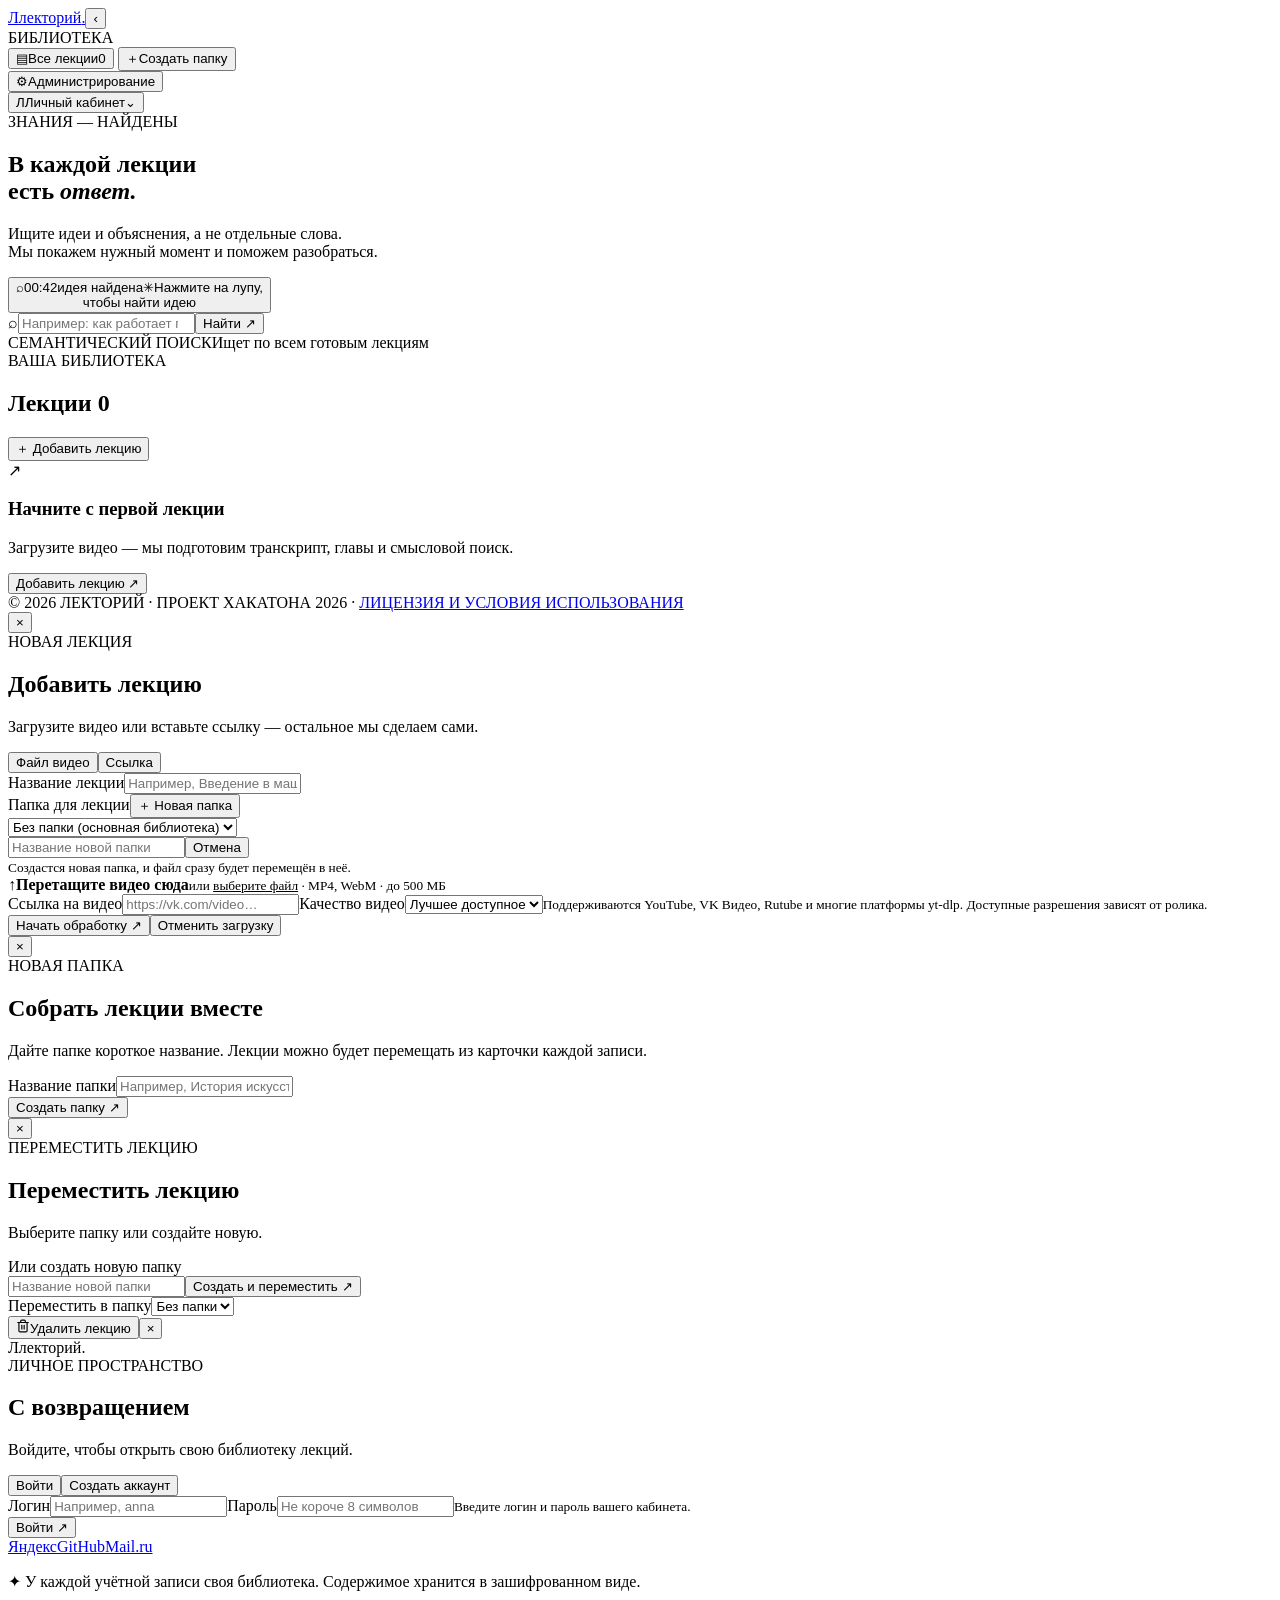
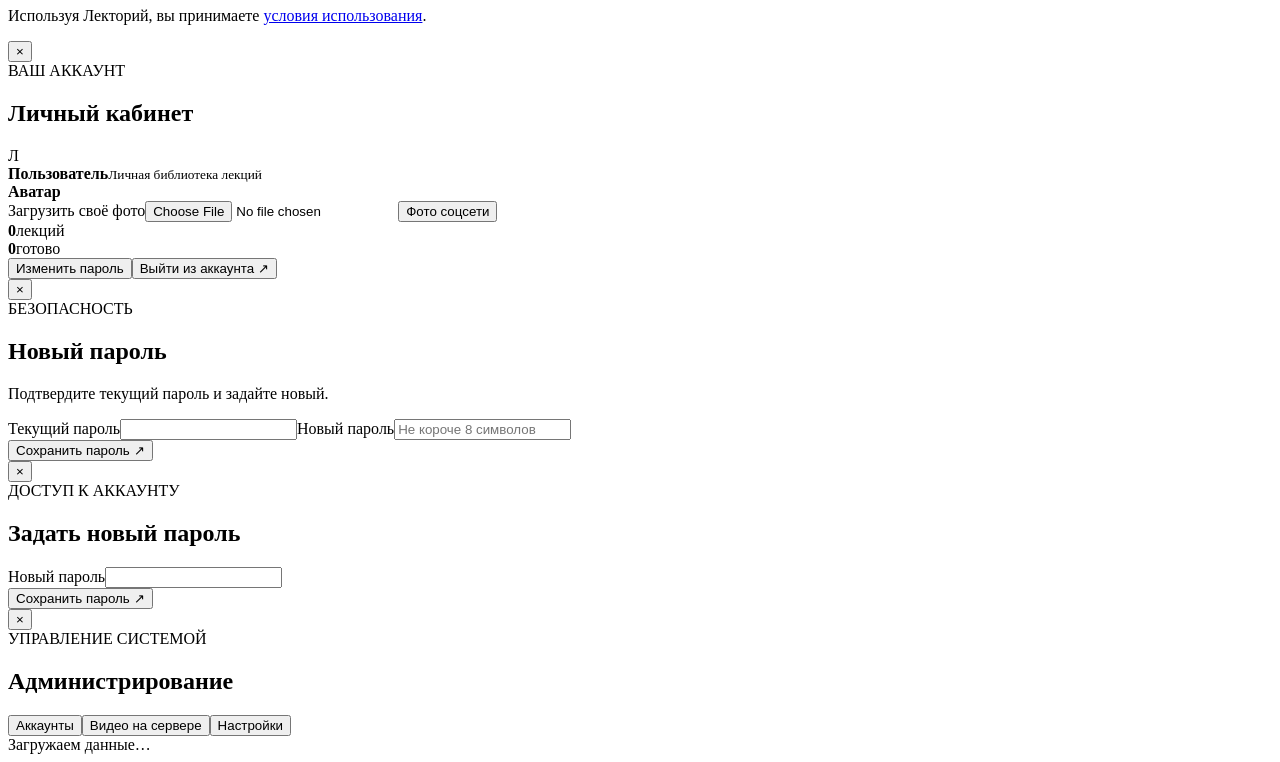
==== app/static/index.html @ ab1f8161 "Add application interface and player assets" ====
<!-- © 2026 Синакаев Фидель, Мучкаев Марк, Бутров Трофим, Борисов Никита, Попов Роман. Все права защищены. Исходный код: просмотр жюри для оценки; иное использование — по письменному разрешению правообладателей. Полные условия: LICENSE. -->
<!doctype html>
<html lang="ru">
<head>
  <meta charset="utf-8"><meta name="viewport" content="width=device-width,initial-scale=1">
  <meta name="theme-color" content="#f6f4ef"><meta name="description" content="Лекторий — личная библиотека видеолекций"><title>Лекторий — поиск по смыслу</title>
  <link rel="icon" type="image/svg+xml" href="/static/favicon.svg?v=2">
  <link rel="preconnect" href="https://fonts.googleapis.com"><link rel="preconnect" href="https://fonts.gstatic.com" crossorigin>
  <link href="https://fonts.googleapis.com/css2?family=Manrope:wght@400;500;600;700;800&family=Unbounded:wght@500;600;700&display=swap" rel="stylesheet">
  <link rel="stylesheet" href="/static/plyr.css?v=3.8.4"><link rel="stylesheet" href="/static/styles.css?v=ui-16">
</head>
<body>
  <div class="app-shell">
    <aside class="sidebar">
      <div class="brand-row"><a class="brand" href="/"><span class="brand-mark">Л</span><span class="brand-name">лекторий<span class="brand-dot">.</span></span></a><button class="sidebar-toggle" id="toggleSidebar" type="button" aria-label="Свернуть меню" title="Свернуть меню"><span id="collapseGlyph">‹</span></button></div>
      <div class="side-label">БИБЛИОТЕКА</div>
      <button class="side-link active" id="navAll" title="Все лекции"><span class="side-icon">▤</span><span class="side-link-label">Все лекции</span><span class="side-count" id="lectureCount">0</span></button>
      <button class="side-link create-folder-link" id="createFolder" title="Создать папку"><span class="side-icon">＋</span><span class="side-link-label">Создать папку</span></button>
      <nav class="folder-list" id="folderList" aria-label="Папки с лекциями"></nav>
      <button class="side-link admin-nav hidden" id="adminButton" title="Администрирование"><span class="side-icon">⚙</span><span class="side-link-label">Администрирование</span></button>
    </aside>
    <main class="main">
      <header class="topbar"><div class="breadcrumbs" aria-hidden="true"></div><div class="top-actions"><button class="account-chip" id="accountButton"><span class="avatar" id="accountAvatar">Л</span><span id="accountName">Личный кабинет</span><span class="account-caret">⌄</span></button></div></header>
      <section class="hero">
        <div class="hero-copy"><div class="eyebrow"><span class="eyebrow-line"></span>ЗНАНИЯ — НАЙДЕНЫ</div><h1>В каждой лекции<br>есть <em>ответ.</em></h1><p>Ищите идеи и объяснения, а не отдельные слова.<br> Мы покажем нужный момент и поможем разобраться.</p></div>
        <button class="hero-art" id="searchOrb" type="button" aria-label="Найти идею в лекциях"><span class="art-ring ring-one"></span><span class="art-ring ring-two"></span><span class="art-core"><span>⌕</span></span><span class="art-tag tag-a">00:42</span><span class="art-tag tag-b">идея найдена</span><span class="art-spark">✳</span><span class="orb-popover" id="orbPopover">Нажмите на лупу,<br>чтобы найти идею</span></button>
      </section>
      <section class="search-wrap" id="searchSection"><div class="search-box"><span class="search-icon">⌕</span><input id="searchInput" type="search" placeholder="Например: как работает градиентный спуск?" autocomplete="off"><button id="searchButton">Найти <span>↗</span></button></div><div class="search-meta"><span>СЕМАНТИЧЕСКИЙ ПОИСК</span><span id="searchHint">Ищет по всем готовым лекциям</span></div><div id="searchResults" class="search-results"></div></section>
      <section class="library-section"><div class="section-heading"><div><div class="eyebrow small"><span class="eyebrow-line"></span>ВАША БИБЛИОТЕКА</div><h2>Лекции <span id="readyCount">0</span></h2></div><button class="outline-button" id="addLecture"><span>＋</span> Добавить лекцию</button></div>
        <div id="lectureList" class="lecture-list"></div>
        <div id="emptyState" class="empty-state"><div class="empty-art"><span>↗</span><i></i></div><h3>Начните с первой лекции</h3><p>Загрузите видео — мы подготовим транскрипт, главы и смысловой поиск.</p><button class="primary-button" id="emptyAdd">Добавить лекцию <span>↗</span></button></div>
      </section>
      <footer>© 2026 ЛЕКТОРИЙ · ПРОЕКТ ХАКАТОНА 2026 <span>·</span> <a href="/static/license.html" target="_blank" rel="noopener">ЛИЦЕНЗИЯ И УСЛОВИЯ ИСПОЛЬЗОВАНИЯ</a></footer>
    </main>
  </div>
  <div class="modal hidden" id="uploadModal"><div class="modal-backdrop" data-close></div><div class="modal-card"><button class="close-modal" data-close>×</button><div class="eyebrow small"><span class="eyebrow-line"></span>НОВАЯ ЛЕКЦИЯ</div><h2>Добавить лекцию</h2><p class="modal-lead">Загрузите видео или вставьте ссылку — остальное мы сделаем сами.</p>
    <div class="tabs"><button class="tab active" data-tab="file">Файл видео</button><button class="tab" data-tab="link">Ссылка</button></div>
    <form id="uploadForm"><label class="field-label">Название лекции</label><input class="text-field" name="title" placeholder="Например, Введение в машинное обучение"><div class="upload-folder-box"><div class="upload-folder-top"><label class="field-label" for="uploadFolderSelect" style="margin:0">Папка для лекции</label><button type="button" class="upload-new-folder-toggle" id="uploadToggleNewFolderBtn">＋ Новая папка</button></div><div id="uploadFolderSelectWrap"><select class="text-field" name="folder_id" id="uploadFolderSelect"><option value="">Без папки (основная библиотека)</option></select></div><div id="uploadNewFolderWrap" class="upload-new-folder-wrap hidden"><div class="upload-new-folder-row"><input class="text-field" type="text" id="uploadNewFolderName" name="new_folder_name" maxlength="50" placeholder="Название новой папки"><button type="button" class="outline-button upload-cancel-new-folder-btn" id="uploadCancelNewFolderBtn">Отмена</button></div><small class="field-note">Создастся новая папка, и файл сразу будет перемещён в неё.</small></div></div><div class="upload-pane" id="filePane"><label class="dropzone" id="dropzone"><input type="file" name="file" accept="video/mp4,video/webm,.mp4,.webm" hidden><span class="upload-symbol">↑</span><b>Перетащите видео сюда</b><small>или <u>выберите файл</u> · MP4, WebM · до 500 МБ</small><span id="fileName" class="file-name"></span></label></div><div class="upload-pane hidden" id="linkPane"><label class="field-label">Ссылка на видео</label><input class="text-field" name="url" type="text" inputmode="url" placeholder="https://vk.com/video…"><label class="field-label" for="qualitySelect">Качество видео</label><select class="text-field quality-select" name="quality" id="qualitySelect"><option value="best">Лучшее доступное</option><option value="2160">До 2160p · 4K</option><option value="1440">До 1440p</option><option value="1080">До 1080p · Full HD</option><option value="720">До 720p · HD</option><option value="480">До 480p</option><option value="360">До 360p</option></select><small class="field-note">Поддерживаются YouTube, VK Видео, Rutube и многие платформы yt-dlp. Доступные разрешения зависят от ролика.</small></div><div class="upload-error" id="uploadError"></div><div class="form-progress hidden" id="formProgress"><div class="progress-track"><i id="uploadProgressFill"></i></div><small id="uploadProgressLabel"></small></div><button class="primary-button submit-button" type="submit">Начать обработку <span>↗</span></button><button class="cancel-upload hidden" id="cancelUpload" type="button">Отменить загрузку</button></form>
  </div></div>
  <div class="modal hidden" id="folderModal"><div class="modal-backdrop" data-close></div><section class="modal-card folder-modal-card"><button class="close-modal" data-close>×</button><div class="eyebrow small"><span class="eyebrow-line"></span>НОВАЯ ПАПКА</div><h2>Собрать лекции вместе</h2><p class="modal-lead">Дайте папке короткое название. Лекции можно будет перемещать из карточки каждой записи.</p><form id="folderForm"><label class="field-label">Название папки</label><input class="text-field" name="name" maxlength="50" required placeholder="Например, История искусства"><div id="folderError" class="upload-error"></div><button class="primary-button submit-button" type="submit">Создать папку <span>↗</span></button></form></section></div>
  <div class="modal hidden" id="moveLectureModal"><div class="modal-backdrop" data-close></div><section class="modal-card move-lecture-modal-card"><button class="close-modal" data-close>×</button><div class="eyebrow small"><span class="eyebrow-line"></span>ПЕРЕМЕСТИТЬ ЛЕКЦИЮ</div><h2 id="moveLectureModalTitle">Переместить лекцию</h2><p class="modal-lead" id="moveLectureModalLead">Выберите папку или создайте новую.</p><div class="move-folder-list" id="moveFolderList"></div><div class="move-new-folder-box"><label class="field-label">Или создать новую папку</label><div class="move-new-folder-row"><input class="text-field" id="moveNewFolderName" placeholder="Название новой папки" maxlength="50"><button class="primary-button" id="moveCreateFolderBtn" type="button">Создать и переместить <span>↗</span></button></div><div id="moveFolderError" class="upload-error"></div></div></section></div>
  <div class="modal hidden" id="detailModal"><div class="modal-backdrop" data-close></div><div class="detail-card"><div class="detail-top-bar"><div class="detail-folder-wrap"><label for="moveLectureFolder" class="detail-folder-caption">Переместить в папку</label><select id="moveLectureFolder" class="detail-folder-select" aria-label="Переместить лекцию в папку"><option value="">Без папки</option></select></div><button class="detail-delete-btn" id="deleteLecture" type="button" title="Удалить лекцию"><svg width="14" height="14" viewBox="0 0 24 24" fill="none" stroke="currentColor" stroke-width="2" stroke-linecap="round" stroke-linejoin="round"><polyline points="3 6 5 6 21 6"></polyline><path d="M19 6v14a2 2 0 0 1-2 2H7a2 2 0 0 1-2-2V6m3 0V4a2 2 0 0 1 2-2h4a2 2 0 0 1 2 2v2"></path><line x1="10" y1="11" x2="10" y2="17"></line><line x1="14" y1="11" x2="14" y2="17"></line></svg><span>Удалить лекцию</span></button><button class="close-modal detail-close-btn" data-close aria-label="Закрыть">×</button></div><div id="detailContent"></div></div></div>
  <div class="modal hidden" id="authModal"><div class="modal-backdrop"></div><section class="auth-card"><div class="auth-brand"><span class="brand-mark">Л</span><span>лекторий<span class="brand-dot">.</span></span></div><div class="eyebrow small"><span class="eyebrow-line"></span>ЛИЧНОЕ ПРОСТРАНСТВО</div><h2 id="authTitle">С возвращением</h2><p class="auth-lead">Войдите, чтобы открыть свою библиотеку лекций.</p><div class="auth-tabs"><button class="auth-tab active" data-auth-mode="login">Войти</button><button class="auth-tab" data-auth-mode="register">Создать аккаунт</button></div><form id="authForm"><label class="field-label">Логин</label><input class="text-field" name="username" autocomplete="username" required minlength="3" maxlength="32" placeholder="Например, anna"><label class="field-label">Пароль</label><input class="text-field" name="password" type="password" autocomplete="current-password" required minlength="8" maxlength="128" placeholder="Не короче 8 символов"><small id="authHelp" class="field-note">Введите логин и пароль вашего кабинета.</small><div id="authError" class="upload-error"></div><button class="primary-button submit-button" id="authSubmit" type="submit">Войти <span>↗</span></button></form><div class="social-login" id="socialLogin"><a data-oauth="yandex" href="/api/oauth/yandex/start" title="Войти через Яндекс"><img class="social-logo-image yandex-icon" src="/static/provider-icons/yandex.png" alt="">Яндекс</a><a data-oauth="github" href="/api/oauth/github/start" title="Войти через GitHub"><img class="social-logo-image github-icon" src="/static/provider-icons/github.png" alt="">GitHub</a><a data-oauth="mailru" href="/api/oauth/mailru/start" title="Войти через Mail.ru"><img class="social-logo-image mailru-icon" src="/static/provider-icons/mailru.png" alt="">Mail.ru</a></div><p class="privacy-note"><span>✦</span> У каждой учётной записи своя библиотека. Содержимое хранится в зашифрованном виде.</p><p class="privacy-note">Используя Лекторий, вы принимаете <a href="/static/license.html" target="_blank" rel="noopener">условия использования</a>.</p></section></div>
  <div class="modal hidden" id="accountModal"><div class="modal-backdrop" data-close></div><section class="account-card"><button class="close-modal" data-close>×</button><div class="eyebrow small"><span class="eyebrow-line"></span>ВАШ АККАУНТ</div><h2>Личный кабинет</h2><div class="account-profile"><span class="account-large-avatar" id="profileAvatar">Л</span><div><b id="profileUsername">Пользователь</b><small>Личная библиотека лекций</small></div></div><div class="account-avatar-editor"><b>Аватар</b><div class="account-avatar-options" id="accountAvatarOptions"></div><div class="account-avatar-actions"><label class="outline-button account-avatar-upload">Загрузить своё фото<input id="accountAvatarFile" type="file" accept="image/png,image/jpeg,image/webp"></label><button class="text-button" id="resetAccountAvatar" type="button">Фото соцсети</button></div><small id="accountAvatarMessage" aria-live="polite"></small></div><div class="account-stats"><div><b id="profileLectures">0</b><span>лекций</span></div><div><b id="profileReady">0</b><span>готово</span></div></div><button class="outline-button password-open" id="openPasswordModal" type="button">Изменить пароль</button><button class="logout-button" id="logoutButton">Выйти из аккаунта <span>↗</span></button></section></div>
  <div class="modal hidden" id="passwordModal"><div class="modal-backdrop" data-close></div><section class="modal-card password-modal-card"><button class="close-modal" data-close>×</button><div class="eyebrow small"><span class="eyebrow-line"></span>БЕЗОПАСНОСТЬ</div><h2>Новый пароль</h2><p class="modal-lead">Подтвердите текущий пароль и задайте новый.</p><form id="passwordForm"><label class="field-label">Текущий пароль</label><input class="text-field" name="current_password" type="password" required autocomplete="current-password"><label class="field-label">Новый пароль</label><input class="text-field" name="new_password" type="password" required minlength="8" autocomplete="new-password" placeholder="Не короче 8 символов"><div id="passwordMessage" class="field-note"></div><button class="primary-button submit-button" type="submit">Сохранить пароль <span>↗</span></button></form></section></div>
  <div class="modal hidden" id="adminPasswordModal"><div class="modal-backdrop" data-close></div><section class="modal-card password-modal-card"><button class="close-modal" data-close>×</button><div class="eyebrow small"><span class="eyebrow-line"></span>ДОСТУП К АККАУНТУ</div><h2>Задать новый пароль</h2><p class="modal-lead" id="adminPasswordUsername"></p><form id="adminPasswordForm"><input type="hidden" name="user_id"><label class="field-label">Новый пароль</label><input class="text-field" name="password" type="password" required minlength="8" autocomplete="new-password"><div id="adminPasswordMessage" class="field-note"></div><button class="primary-button submit-button" type="submit">Сохранить пароль <span>↗</span></button></form></section></div>
  <div class="modal hidden" id="adminModal"><div class="modal-backdrop" data-close></div><section class="admin-card"><button class="close-modal" data-close>×</button><div class="eyebrow small"><span class="eyebrow-line"></span>УПРАВЛЕНИЕ СИСТЕМОЙ</div><h2>Администрирование</h2><div class="admin-tabs"><button class="active" data-admin-tab="users">Аккаунты</button><button data-admin-tab="lectures">Видео на сервере</button><button data-admin-tab="settings">Настройки</button></div><div id="adminContent" class="admin-content">Загружаем данные…</div></section></div>
  <script src="/static/plyr.js?v=3.8.4"></script><script src="/static/app.js?v=ui-18"></script>
</body></html>
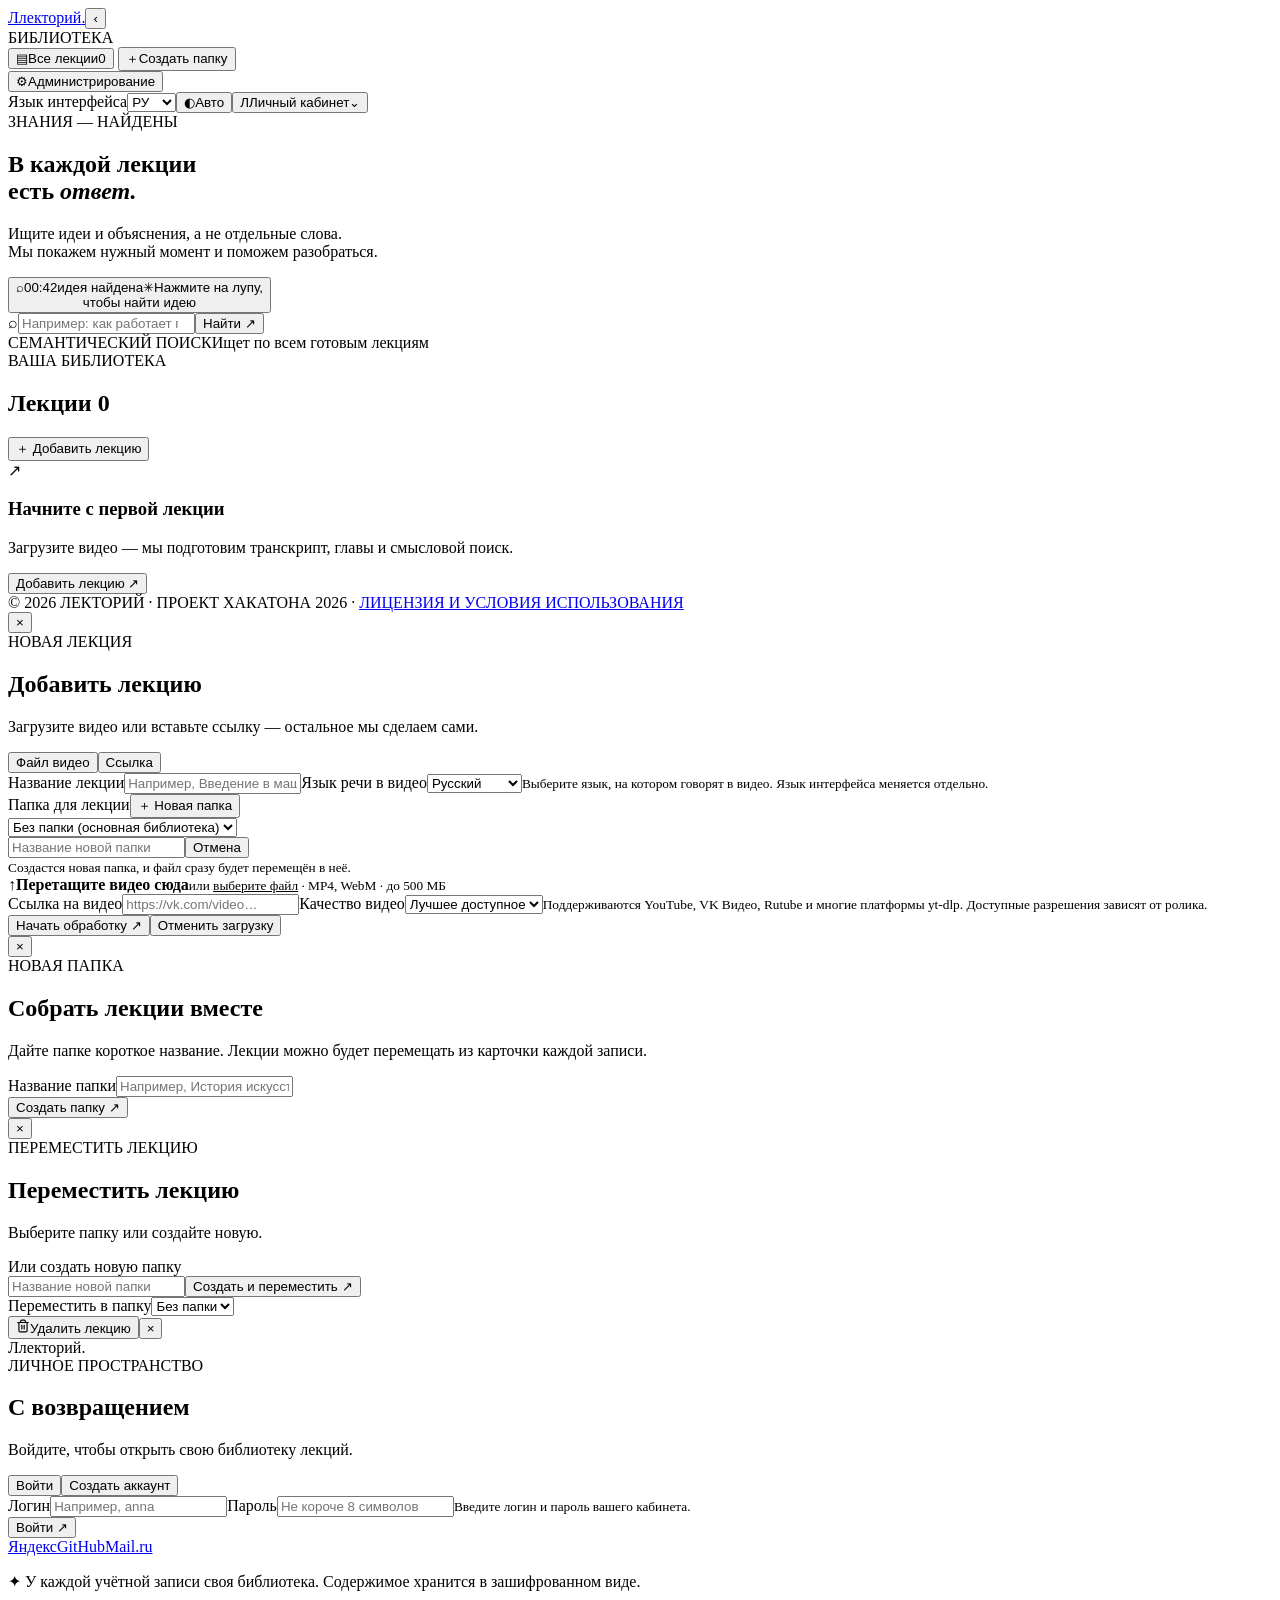
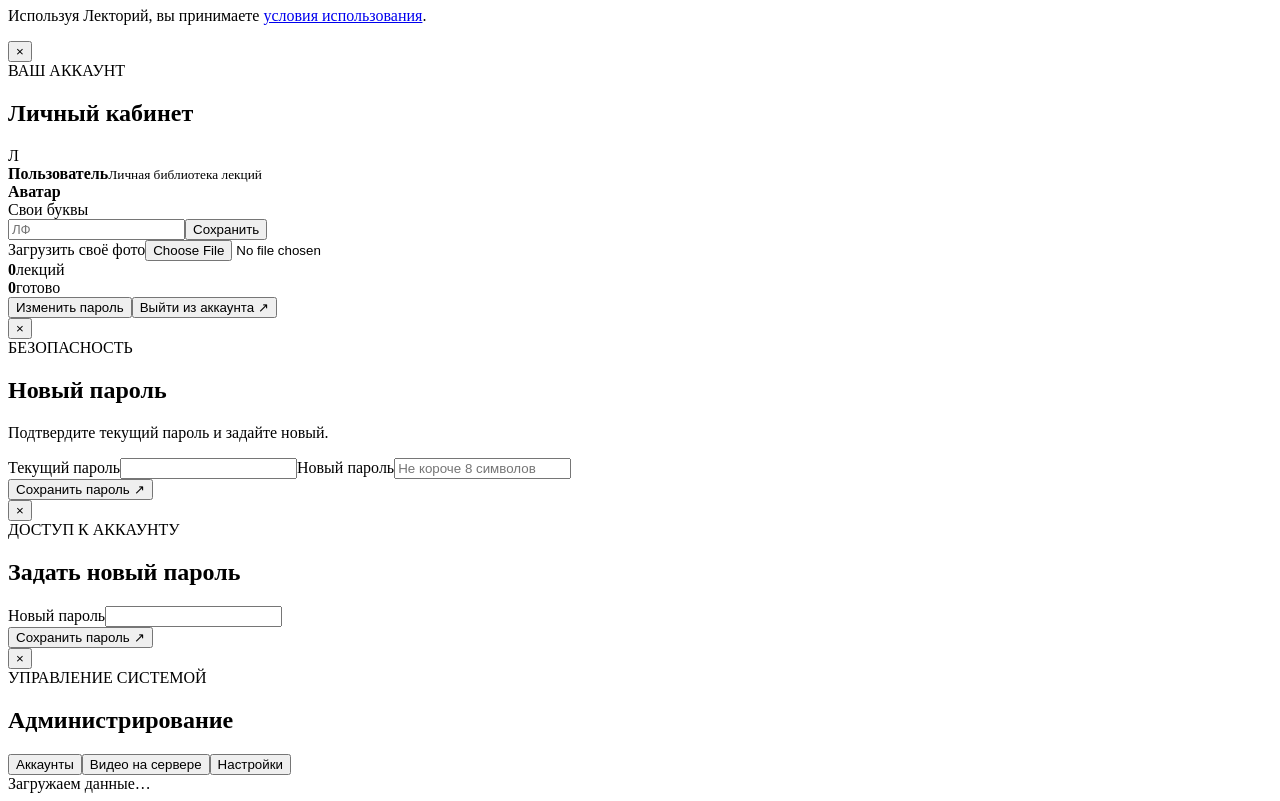
==== commit 5dd26dd4: "Add multilingual themes and subtitle translation" ====
--- a/app/static/index.html
+++ b/app/static/index.html
@@ -7,7 +7,7 @@
   <link rel="icon" type="image/svg+xml" href="/static/favicon.svg?v=2">
   <link rel="preconnect" href="https://fonts.googleapis.com"><link rel="preconnect" href="https://fonts.gstatic.com" crossorigin>
   <link href="https://fonts.googleapis.com/css2?family=Manrope:wght@400;500;600;700;800&family=Unbounded:wght@500;600;700&display=swap" rel="stylesheet">
-  <link rel="stylesheet" href="/static/plyr.css?v=3.8.4"><link rel="stylesheet" href="/static/styles.css?v=ui-16">
+  <link rel="stylesheet" href="/static/plyr.css?v=3.8.4"><link rel="stylesheet" href="/static/styles.css?v=ui-19"><script src="/static/theme.js?v=2"></script>
 </head>
 <body>
   <div class="app-shell">
@@ -20,9 +20,9 @@
       <button class="side-link admin-nav hidden" id="adminButton" title="Администрирование"><span class="side-icon">⚙</span><span class="side-link-label">Администрирование</span></button>
     </aside>
     <main class="main">
-      <header class="topbar"><div class="breadcrumbs" aria-hidden="true"></div><div class="top-actions"><button class="account-chip" id="accountButton"><span class="avatar" id="accountAvatar">Л</span><span id="accountName">Личный кабинет</span><span class="account-caret">⌄</span></button></div></header>
+      <header class="topbar"><div class="breadcrumbs" aria-hidden="true"></div><div class="top-actions"><label class="site-language-wrap"><span class="sr-only">Язык интерфейса</span><select id="siteLanguage" aria-label="Язык интерфейса"><option value="ru">РУ</option><option value="en">EN</option><option value="be">БЕЛ</option><option value="zh">中文</option><option value="de">DE</option><option value="es">ES</option></select></label><button class="theme-toggle" id="themeButton" type="button" aria-label="Сменить тему сайта: автоматически" title="Сменить тему сайта: автоматически"><span data-theme-icon aria-hidden="true">◐</span><span data-theme-label>Авто</span></button><button class="account-chip" id="accountButton"><span class="avatar" id="accountAvatar">Л</span><span id="accountName">Личный кабинет</span><span class="account-caret">⌄</span></button></div></header>
       <section class="hero">
-        <div class="hero-copy"><div class="eyebrow"><span class="eyebrow-line"></span>ЗНАНИЯ — НАЙДЕНЫ</div><h1>В каждой лекции<br>есть <em>ответ.</em></h1><p>Ищите идеи и объяснения, а не отдельные слова.<br> Мы покажем нужный момент и поможем разобраться.</p></div>
+        <div class="hero-copy"><div class="eyebrow"><span class="eyebrow-line"></span>ЗНАНИЯ — НАЙДЕНЫ</div><h1 id="heroHeadline">В каждой лекции<br>есть <em>ответ.</em></h1><p>Ищите идеи и объяснения, а не отдельные слова.<br> Мы покажем нужный момент и поможем разобраться.</p></div>
         <button class="hero-art" id="searchOrb" type="button" aria-label="Найти идею в лекциях"><span class="art-ring ring-one"></span><span class="art-ring ring-two"></span><span class="art-core"><span>⌕</span></span><span class="art-tag tag-a">00:42</span><span class="art-tag tag-b">идея найдена</span><span class="art-spark">✳</span><span class="orb-popover" id="orbPopover">Нажмите на лупу,<br>чтобы найти идею</span></button>
       </section>
       <section class="search-wrap" id="searchSection"><div class="search-box"><span class="search-icon">⌕</span><input id="searchInput" type="search" placeholder="Например: как работает градиентный спуск?" autocomplete="off"><button id="searchButton">Найти <span>↗</span></button></div><div class="search-meta"><span>СЕМАНТИЧЕСКИЙ ПОИСК</span><span id="searchHint">Ищет по всем готовым лекциям</span></div><div id="searchResults" class="search-results"></div></section>
@@ -35,15 +35,15 @@
   </div>
   <div class="modal hidden" id="uploadModal"><div class="modal-backdrop" data-close></div><div class="modal-card"><button class="close-modal" data-close>×</button><div class="eyebrow small"><span class="eyebrow-line"></span>НОВАЯ ЛЕКЦИЯ</div><h2>Добавить лекцию</h2><p class="modal-lead">Загрузите видео или вставьте ссылку — остальное мы сделаем сами.</p>
     <div class="tabs"><button class="tab active" data-tab="file">Файл видео</button><button class="tab" data-tab="link">Ссылка</button></div>
-    <form id="uploadForm"><label class="field-label">Название лекции</label><input class="text-field" name="title" placeholder="Например, Введение в машинное обучение"><div class="upload-folder-box"><div class="upload-folder-top"><label class="field-label" for="uploadFolderSelect" style="margin:0">Папка для лекции</label><button type="button" class="upload-new-folder-toggle" id="uploadToggleNewFolderBtn">＋ Новая папка</button></div><div id="uploadFolderSelectWrap"><select class="text-field" name="folder_id" id="uploadFolderSelect"><option value="">Без папки (основная библиотека)</option></select></div><div id="uploadNewFolderWrap" class="upload-new-folder-wrap hidden"><div class="upload-new-folder-row"><input class="text-field" type="text" id="uploadNewFolderName" name="new_folder_name" maxlength="50" placeholder="Название новой папки"><button type="button" class="outline-button upload-cancel-new-folder-btn" id="uploadCancelNewFolderBtn">Отмена</button></div><small class="field-note">Создастся новая папка, и файл сразу будет перемещён в неё.</small></div></div><div class="upload-pane" id="filePane"><label class="dropzone" id="dropzone"><input type="file" name="file" accept="video/mp4,video/webm,.mp4,.webm" hidden><span class="upload-symbol">↑</span><b>Перетащите видео сюда</b><small>или <u>выберите файл</u> · MP4, WebM · до 500 МБ</small><span id="fileName" class="file-name"></span></label></div><div class="upload-pane hidden" id="linkPane"><label class="field-label">Ссылка на видео</label><input class="text-field" name="url" type="text" inputmode="url" placeholder="https://vk.com/video…"><label class="field-label" for="qualitySelect">Качество видео</label><select class="text-field quality-select" name="quality" id="qualitySelect"><option value="best">Лучшее доступное</option><option value="2160">До 2160p · 4K</option><option value="1440">До 1440p</option><option value="1080">До 1080p · Full HD</option><option value="720">До 720p · HD</option><option value="480">До 480p</option><option value="360">До 360p</option></select><small class="field-note">Поддерживаются YouTube, VK Видео, Rutube и многие платформы yt-dlp. Доступные разрешения зависят от ролика.</small></div><div class="upload-error" id="uploadError"></div><div class="form-progress hidden" id="formProgress"><div class="progress-track"><i id="uploadProgressFill"></i></div><small id="uploadProgressLabel"></small></div><button class="primary-button submit-button" type="submit">Начать обработку <span>↗</span></button><button class="cancel-upload hidden" id="cancelUpload" type="button">Отменить загрузку</button></form>
+    <form id="uploadForm"><label class="field-label">Название лекции</label><input class="text-field" name="title" placeholder="Например, Введение в машинное обучение"><label class="field-label" for="speechLanguage">Язык речи в видео</label><select class="text-field speech-language-select" name="speech_language" id="speechLanguage"><option value="ru">Русский</option><option value="en">English</option><option value="be">Беларуская</option><option value="zh">中文</option><option value="de">Deutsch</option><option value="es">Español</option></select><small class="field-note speech-language-note">Выберите язык, на котором говорят в видео. Язык интерфейса меняется отдельно.</small><div class="upload-folder-box"><div class="upload-folder-top"><label class="field-label" for="uploadFolderSelect" style="margin:0">Папка для лекции</label><button type="button" class="upload-new-folder-toggle" id="uploadToggleNewFolderBtn">＋ Новая папка</button></div><div id="uploadFolderSelectWrap"><select class="text-field" name="folder_id" id="uploadFolderSelect"><option value="">Без папки (основная библиотека)</option></select></div><div id="uploadNewFolderWrap" class="upload-new-folder-wrap hidden"><div class="upload-new-folder-row"><input class="text-field" type="text" id="uploadNewFolderName" name="new_folder_name" maxlength="50" placeholder="Название новой папки"><button type="button" class="outline-button upload-cancel-new-folder-btn" id="uploadCancelNewFolderBtn">Отмена</button></div><small class="field-note">Создастся новая папка, и файл сразу будет перемещён в неё.</small></div></div><div class="upload-pane" id="filePane"><label class="dropzone" id="dropzone"><input type="file" name="file" accept="video/mp4,video/webm,.mp4,.webm" hidden><span class="upload-symbol">↑</span><b>Перетащите видео сюда</b><small>или <u>выберите файл</u> · MP4, WebM · до 500 МБ</small><span id="fileName" class="file-name"></span></label></div><div class="upload-pane hidden" id="linkPane"><label class="field-label">Ссылка на видео</label><input class="text-field" name="url" type="text" inputmode="url" placeholder="https://vk.com/video…"><label class="field-label" for="qualitySelect">Качество видео</label><select class="text-field quality-select" name="quality" id="qualitySelect"><option value="best">Лучшее доступное</option><option value="2160">До 2160p · 4K</option><option value="1440">До 1440p</option><option value="1080">До 1080p · Full HD</option><option value="720">До 720p · HD</option><option value="480">До 480p</option><option value="360">До 360p</option></select><small class="field-note">Поддерживаются YouTube, VK Видео, Rutube и многие платформы yt-dlp. Доступные разрешения зависят от ролика.</small></div><div class="upload-error" id="uploadError"></div><div class="form-progress hidden" id="formProgress"><div class="progress-track"><i id="uploadProgressFill"></i></div><small id="uploadProgressLabel"></small></div><button class="primary-button submit-button" type="submit">Начать обработку <span>↗</span></button><button class="cancel-upload hidden" id="cancelUpload" type="button">Отменить загрузку</button></form>
   </div></div>
   <div class="modal hidden" id="folderModal"><div class="modal-backdrop" data-close></div><section class="modal-card folder-modal-card"><button class="close-modal" data-close>×</button><div class="eyebrow small"><span class="eyebrow-line"></span>НОВАЯ ПАПКА</div><h2>Собрать лекции вместе</h2><p class="modal-lead">Дайте папке короткое название. Лекции можно будет перемещать из карточки каждой записи.</p><form id="folderForm"><label class="field-label">Название папки</label><input class="text-field" name="name" maxlength="50" required placeholder="Например, История искусства"><div id="folderError" class="upload-error"></div><button class="primary-button submit-button" type="submit">Создать папку <span>↗</span></button></form></section></div>
   <div class="modal hidden" id="moveLectureModal"><div class="modal-backdrop" data-close></div><section class="modal-card move-lecture-modal-card"><button class="close-modal" data-close>×</button><div class="eyebrow small"><span class="eyebrow-line"></span>ПЕРЕМЕСТИТЬ ЛЕКЦИЮ</div><h2 id="moveLectureModalTitle">Переместить лекцию</h2><p class="modal-lead" id="moveLectureModalLead">Выберите папку или создайте новую.</p><div class="move-folder-list" id="moveFolderList"></div><div class="move-new-folder-box"><label class="field-label">Или создать новую папку</label><div class="move-new-folder-row"><input class="text-field" id="moveNewFolderName" placeholder="Название новой папки" maxlength="50"><button class="primary-button" id="moveCreateFolderBtn" type="button">Создать и переместить <span>↗</span></button></div><div id="moveFolderError" class="upload-error"></div></div></section></div>
   <div class="modal hidden" id="detailModal"><div class="modal-backdrop" data-close></div><div class="detail-card"><div class="detail-top-bar"><div class="detail-folder-wrap"><label for="moveLectureFolder" class="detail-folder-caption">Переместить в папку</label><select id="moveLectureFolder" class="detail-folder-select" aria-label="Переместить лекцию в папку"><option value="">Без папки</option></select></div><button class="detail-delete-btn" id="deleteLecture" type="button" title="Удалить лекцию"><svg width="14" height="14" viewBox="0 0 24 24" fill="none" stroke="currentColor" stroke-width="2" stroke-linecap="round" stroke-linejoin="round"><polyline points="3 6 5 6 21 6"></polyline><path d="M19 6v14a2 2 0 0 1-2 2H7a2 2 0 0 1-2-2V6m3 0V4a2 2 0 0 1 2-2h4a2 2 0 0 1 2 2v2"></path><line x1="10" y1="11" x2="10" y2="17"></line><line x1="14" y1="11" x2="14" y2="17"></line></svg><span>Удалить лекцию</span></button><button class="close-modal detail-close-btn" data-close aria-label="Закрыть">×</button></div><div id="detailContent"></div></div></div>
   <div class="modal hidden" id="authModal"><div class="modal-backdrop"></div><section class="auth-card"><div class="auth-brand"><span class="brand-mark">Л</span><span>лекторий<span class="brand-dot">.</span></span></div><div class="eyebrow small"><span class="eyebrow-line"></span>ЛИЧНОЕ ПРОСТРАНСТВО</div><h2 id="authTitle">С возвращением</h2><p class="auth-lead">Войдите, чтобы открыть свою библиотеку лекций.</p><div class="auth-tabs"><button class="auth-tab active" data-auth-mode="login">Войти</button><button class="auth-tab" data-auth-mode="register">Создать аккаунт</button></div><form id="authForm"><label class="field-label">Логин</label><input class="text-field" name="username" autocomplete="username" required minlength="3" maxlength="32" placeholder="Например, anna"><label class="field-label">Пароль</label><input class="text-field" name="password" type="password" autocomplete="current-password" required minlength="8" maxlength="128" placeholder="Не короче 8 символов"><small id="authHelp" class="field-note">Введите логин и пароль вашего кабинета.</small><div id="authError" class="upload-error"></div><button class="primary-button submit-button" id="authSubmit" type="submit">Войти <span>↗</span></button></form><div class="social-login" id="socialLogin"><a data-oauth="yandex" href="/api/oauth/yandex/start" title="Войти через Яндекс"><img class="social-logo-image yandex-icon" src="/static/provider-icons/yandex.png" alt="">Яндекс</a><a data-oauth="github" href="/api/oauth/github/start" title="Войти через GitHub"><img class="social-logo-image github-icon" src="/static/provider-icons/github.png" alt="">GitHub</a><a data-oauth="mailru" href="/api/oauth/mailru/start" title="Войти через Mail.ru"><img class="social-logo-image mailru-icon" src="/static/provider-icons/mailru.png" alt="">Mail.ru</a></div><p class="privacy-note"><span>✦</span> У каждой учётной записи своя библиотека. Содержимое хранится в зашифрованном виде.</p><p class="privacy-note">Используя Лекторий, вы принимаете <a href="/static/license.html" target="_blank" rel="noopener">условия использования</a>.</p></section></div>
-  <div class="modal hidden" id="accountModal"><div class="modal-backdrop" data-close></div><section class="account-card"><button class="close-modal" data-close>×</button><div class="eyebrow small"><span class="eyebrow-line"></span>ВАШ АККАУНТ</div><h2>Личный кабинет</h2><div class="account-profile"><span class="account-large-avatar" id="profileAvatar">Л</span><div><b id="profileUsername">Пользователь</b><small>Личная библиотека лекций</small></div></div><div class="account-avatar-editor"><b>Аватар</b><div class="account-avatar-options" id="accountAvatarOptions"></div><div class="account-avatar-actions"><label class="outline-button account-avatar-upload">Загрузить своё фото<input id="accountAvatarFile" type="file" accept="image/png,image/jpeg,image/webp"></label><button class="text-button" id="resetAccountAvatar" type="button">Фото соцсети</button></div><small id="accountAvatarMessage" aria-live="polite"></small></div><div class="account-stats"><div><b id="profileLectures">0</b><span>лекций</span></div><div><b id="profileReady">0</b><span>готово</span></div></div><button class="outline-button password-open" id="openPasswordModal" type="button">Изменить пароль</button><button class="logout-button" id="logoutButton">Выйти из аккаунта <span>↗</span></button></section></div>
+  <div class="modal hidden" id="accountModal"><div class="modal-backdrop" data-close></div><section class="account-card"><button class="close-modal" data-close>×</button><div class="eyebrow small"><span class="eyebrow-line"></span>ВАШ АККАУНТ</div><h2>Личный кабинет</h2><div class="account-profile"><span class="account-large-avatar" id="profileAvatar">Л</span><div><b id="profileUsername">Пользователь</b><small>Личная библиотека лекций</small></div></div><div class="account-avatar-editor"><b>Аватар</b><div class="account-avatar-options" id="accountAvatarOptions"></div><div class="account-avatar-letter"><label for="accountAvatarLetter">Свои буквы</label><div><input id="accountAvatarLetter" maxlength="3" autocomplete="off" autocapitalize="characters" placeholder="ЛФ" aria-label="Свои буквы для аватара"><button type="button" id="saveAccountAvatarLetter">Сохранить</button></div></div><div class="account-avatar-actions"><label class="outline-button account-avatar-upload">Загрузить своё фото<input id="accountAvatarFile" type="file" accept="image/png,image/jpeg,image/webp"></label></div><small id="accountAvatarMessage" aria-live="polite"></small></div><div class="account-stats"><div><b id="profileLectures">0</b><span>лекций</span></div><div><b id="profileReady">0</b><span>готово</span></div></div><button class="outline-button password-open" id="openPasswordModal" type="button">Изменить пароль</button><button class="logout-button" id="logoutButton">Выйти из аккаунта <span>↗</span></button></section></div>
   <div class="modal hidden" id="passwordModal"><div class="modal-backdrop" data-close></div><section class="modal-card password-modal-card"><button class="close-modal" data-close>×</button><div class="eyebrow small"><span class="eyebrow-line"></span>БЕЗОПАСНОСТЬ</div><h2>Новый пароль</h2><p class="modal-lead">Подтвердите текущий пароль и задайте новый.</p><form id="passwordForm"><label class="field-label">Текущий пароль</label><input class="text-field" name="current_password" type="password" required autocomplete="current-password"><label class="field-label">Новый пароль</label><input class="text-field" name="new_password" type="password" required minlength="8" autocomplete="new-password" placeholder="Не короче 8 символов"><div id="passwordMessage" class="field-note"></div><button class="primary-button submit-button" type="submit">Сохранить пароль <span>↗</span></button></form></section></div>
   <div class="modal hidden" id="adminPasswordModal"><div class="modal-backdrop" data-close></div><section class="modal-card password-modal-card"><button class="close-modal" data-close>×</button><div class="eyebrow small"><span class="eyebrow-line"></span>ДОСТУП К АККАУНТУ</div><h2>Задать новый пароль</h2><p class="modal-lead" id="adminPasswordUsername"></p><form id="adminPasswordForm"><input type="hidden" name="user_id"><label class="field-label">Новый пароль</label><input class="text-field" name="password" type="password" required minlength="8" autocomplete="new-password"><div id="adminPasswordMessage" class="field-note"></div><button class="primary-button submit-button" type="submit">Сохранить пароль <span>↗</span></button></form></section></div>
   <div class="modal hidden" id="adminModal"><div class="modal-backdrop" data-close></div><section class="admin-card"><button class="close-modal" data-close>×</button><div class="eyebrow small"><span class="eyebrow-line"></span>УПРАВЛЕНИЕ СИСТЕМОЙ</div><h2>Администрирование</h2><div class="admin-tabs"><button class="active" data-admin-tab="users">Аккаунты</button><button data-admin-tab="lectures">Видео на сервере</button><button data-admin-tab="settings">Настройки</button></div><div id="adminContent" class="admin-content">Загружаем данные…</div></section></div>
-  <script src="/static/plyr.js?v=3.8.4"></script><script src="/static/app.js?v=ui-18"></script>
+  <script src="/static/plyr.js?v=3.8.4"></script><script src="/static/i18n.js?v=5"></script><script src="/static/app.js?v=ui-24"></script>
 </body></html>
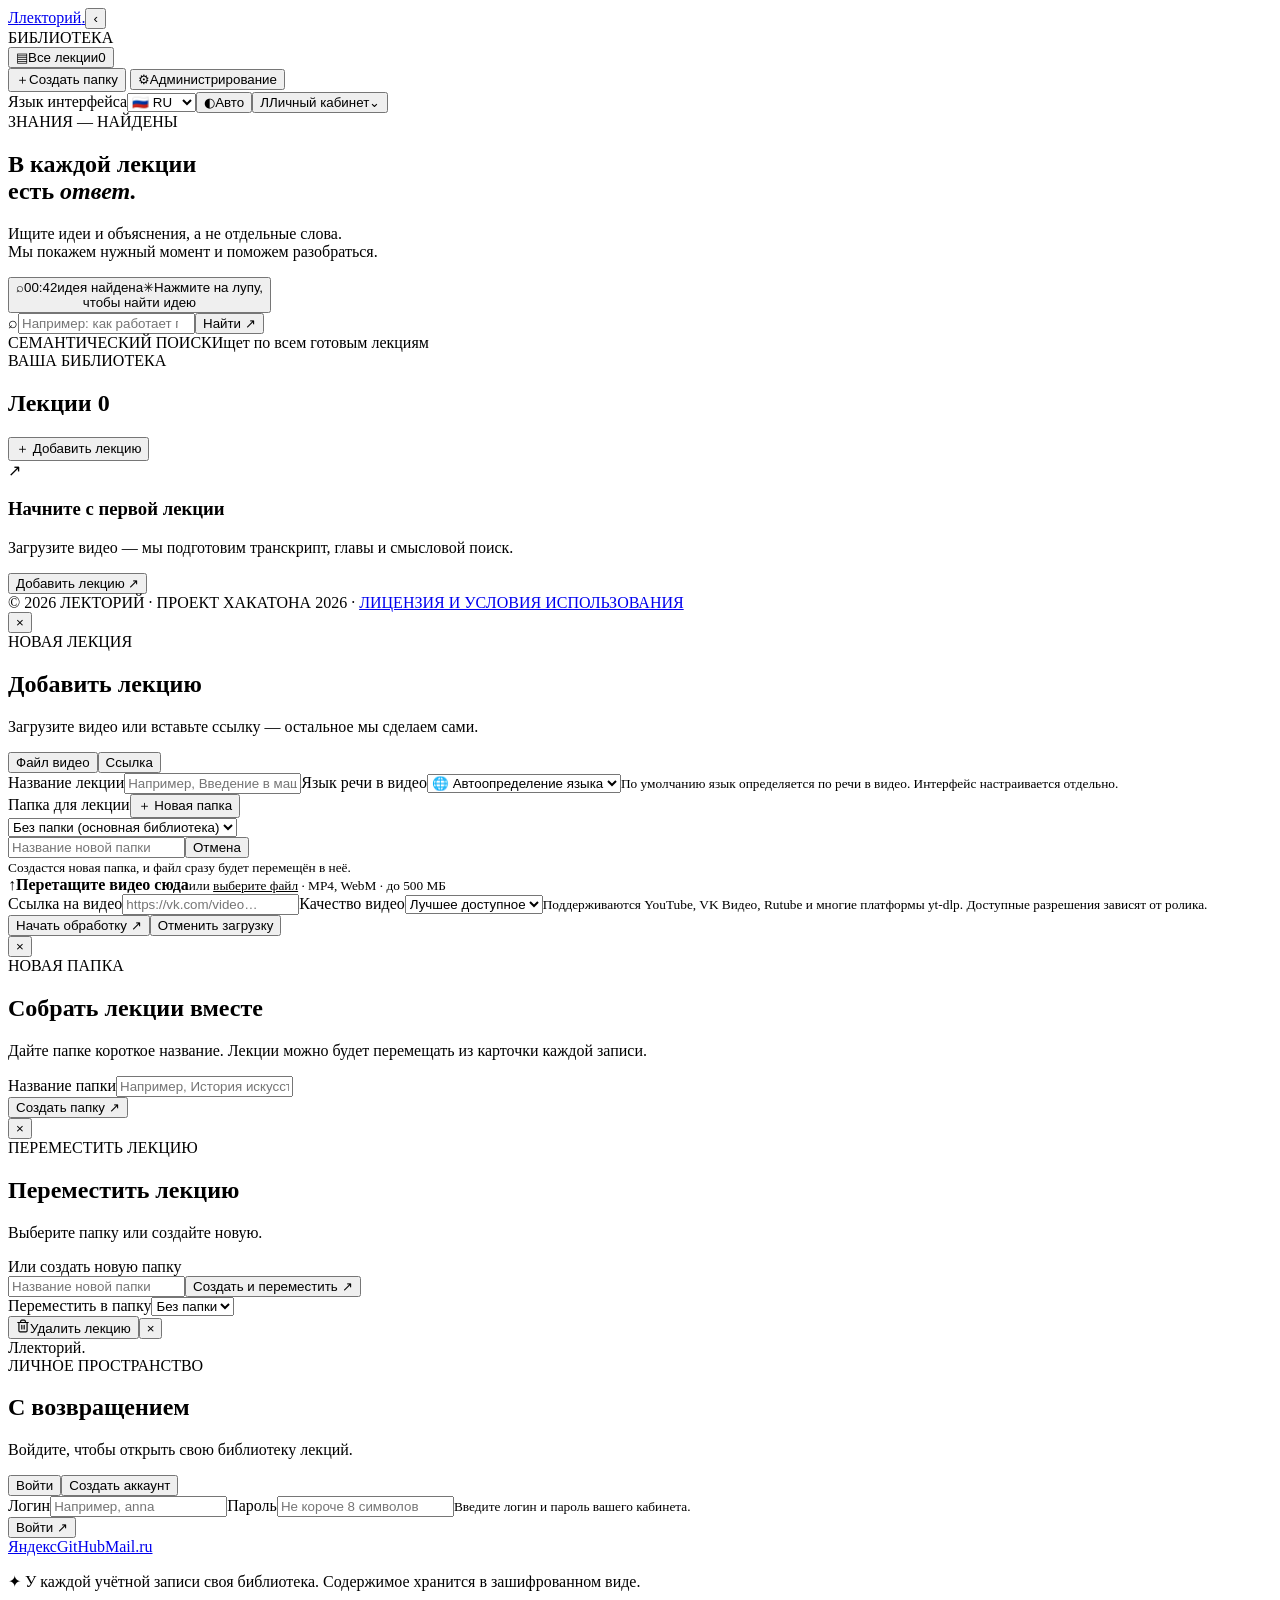
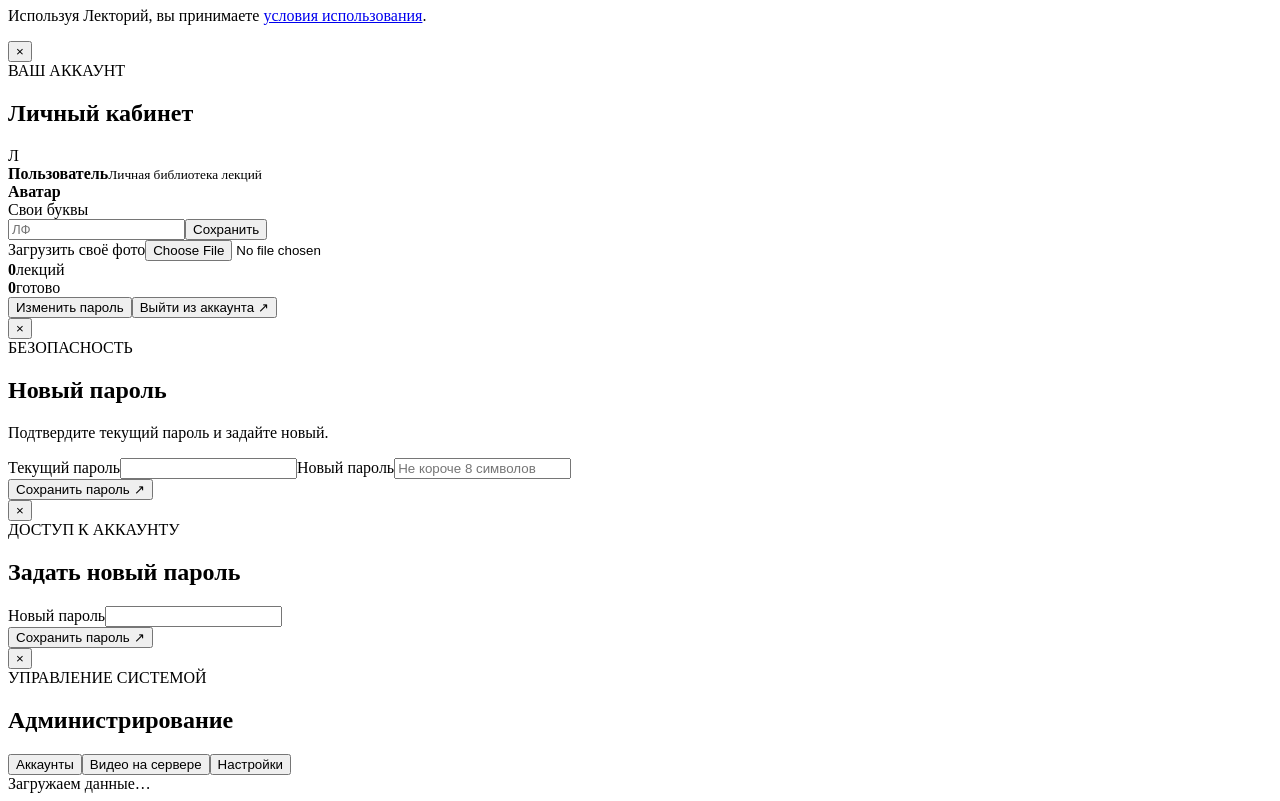
==== commit aba96842: "Remove Belarusian and refine language detection" ====
--- a/app/static/index.html
+++ b/app/static/index.html
@@ -7,7 +7,7 @@
   <link rel="icon" type="image/svg+xml" href="/static/favicon.svg?v=2">
   <link rel="preconnect" href="https://fonts.googleapis.com"><link rel="preconnect" href="https://fonts.gstatic.com" crossorigin>
   <link href="https://fonts.googleapis.com/css2?family=Manrope:wght@400;500;600;700;800&family=Unbounded:wght@500;600;700&display=swap" rel="stylesheet">
-  <link rel="stylesheet" href="/static/plyr.css?v=3.8.4"><link rel="stylesheet" href="/static/styles.css?v=ui-19"><script src="/static/theme.js?v=2"></script>
+  <link rel="stylesheet" href="/static/plyr.css?v=3.8.4"><link rel="stylesheet" href="/static/styles.css?v=ui-20"><script src="/static/theme.js?v=2"></script>
 </head>
 <body>
   <div class="app-shell">
@@ -15,12 +15,12 @@
       <div class="brand-row"><a class="brand" href="/"><span class="brand-mark">Л</span><span class="brand-name">лекторий<span class="brand-dot">.</span></span></a><button class="sidebar-toggle" id="toggleSidebar" type="button" aria-label="Свернуть меню" title="Свернуть меню"><span id="collapseGlyph">‹</span></button></div>
       <div class="side-label">БИБЛИОТЕКА</div>
       <button class="side-link active" id="navAll" title="Все лекции"><span class="side-icon">▤</span><span class="side-link-label">Все лекции</span><span class="side-count" id="lectureCount">0</span></button>
+      <nav class="folder-list" id="folderList" aria-label="Папки с лекциями"></nav>
       <button class="side-link create-folder-link" id="createFolder" title="Создать папку"><span class="side-icon">＋</span><span class="side-link-label">Создать папку</span></button>
-      <nav class="folder-list" id="folderList" aria-label="Папки с лекциями"></nav>
       <button class="side-link admin-nav hidden" id="adminButton" title="Администрирование"><span class="side-icon">⚙</span><span class="side-link-label">Администрирование</span></button>
     </aside>
     <main class="main">
-      <header class="topbar"><div class="breadcrumbs" aria-hidden="true"></div><div class="top-actions"><label class="site-language-wrap"><span class="sr-only">Язык интерфейса</span><select id="siteLanguage" aria-label="Язык интерфейса"><option value="ru">РУ</option><option value="en">EN</option><option value="be">БЕЛ</option><option value="zh">中文</option><option value="de">DE</option><option value="es">ES</option></select></label><button class="theme-toggle" id="themeButton" type="button" aria-label="Сменить тему сайта: автоматически" title="Сменить тему сайта: автоматически"><span data-theme-icon aria-hidden="true">◐</span><span data-theme-label>Авто</span></button><button class="account-chip" id="accountButton"><span class="avatar" id="accountAvatar">Л</span><span id="accountName">Личный кабинет</span><span class="account-caret">⌄</span></button></div></header>
+      <header class="topbar"><div class="breadcrumbs" aria-hidden="true"></div><div class="top-actions"><label class="site-language-wrap"><span class="sr-only">Язык интерфейса</span><select id="siteLanguage" aria-label="Язык интерфейса"><option value="ru">🇷🇺 RU</option><option value="en">🇬🇧 EN</option><option value="zh">🇨🇳 中文</option><option value="de">🇩🇪 DE</option><option value="es">🇪🇸 ES</option></select></label><button class="theme-toggle" id="themeButton" type="button" aria-label="Сменить тему сайта: автоматически" title="Сменить тему сайта: автоматически"><span data-theme-icon aria-hidden="true">◐</span><span data-theme-label>Авто</span></button><button class="account-chip" id="accountButton" aria-label="Личный кабинет"><span class="avatar" id="accountAvatar">Л</span><span id="accountName">Личный кабинет</span><span class="account-caret">⌄</span></button></div></header>
       <section class="hero">
         <div class="hero-copy"><div class="eyebrow"><span class="eyebrow-line"></span>ЗНАНИЯ — НАЙДЕНЫ</div><h1 id="heroHeadline">В каждой лекции<br>есть <em>ответ.</em></h1><p>Ищите идеи и объяснения, а не отдельные слова.<br> Мы покажем нужный момент и поможем разобраться.</p></div>
         <button class="hero-art" id="searchOrb" type="button" aria-label="Найти идею в лекциях"><span class="art-ring ring-one"></span><span class="art-ring ring-two"></span><span class="art-core"><span>⌕</span></span><span class="art-tag tag-a">00:42</span><span class="art-tag tag-b">идея найдена</span><span class="art-spark">✳</span><span class="orb-popover" id="orbPopover">Нажмите на лупу,<br>чтобы найти идею</span></button>
@@ -35,7 +35,7 @@
   </div>
   <div class="modal hidden" id="uploadModal"><div class="modal-backdrop" data-close></div><div class="modal-card"><button class="close-modal" data-close>×</button><div class="eyebrow small"><span class="eyebrow-line"></span>НОВАЯ ЛЕКЦИЯ</div><h2>Добавить лекцию</h2><p class="modal-lead">Загрузите видео или вставьте ссылку — остальное мы сделаем сами.</p>
     <div class="tabs"><button class="tab active" data-tab="file">Файл видео</button><button class="tab" data-tab="link">Ссылка</button></div>
-    <form id="uploadForm"><label class="field-label">Название лекции</label><input class="text-field" name="title" placeholder="Например, Введение в машинное обучение"><label class="field-label" for="speechLanguage">Язык речи в видео</label><select class="text-field speech-language-select" name="speech_language" id="speechLanguage"><option value="ru">Русский</option><option value="en">English</option><option value="be">Беларуская</option><option value="zh">中文</option><option value="de">Deutsch</option><option value="es">Español</option></select><small class="field-note speech-language-note">Выберите язык, на котором говорят в видео. Язык интерфейса меняется отдельно.</small><div class="upload-folder-box"><div class="upload-folder-top"><label class="field-label" for="uploadFolderSelect" style="margin:0">Папка для лекции</label><button type="button" class="upload-new-folder-toggle" id="uploadToggleNewFolderBtn">＋ Новая папка</button></div><div id="uploadFolderSelectWrap"><select class="text-field" name="folder_id" id="uploadFolderSelect"><option value="">Без папки (основная библиотека)</option></select></div><div id="uploadNewFolderWrap" class="upload-new-folder-wrap hidden"><div class="upload-new-folder-row"><input class="text-field" type="text" id="uploadNewFolderName" name="new_folder_name" maxlength="50" placeholder="Название новой папки"><button type="button" class="outline-button upload-cancel-new-folder-btn" id="uploadCancelNewFolderBtn">Отмена</button></div><small class="field-note">Создастся новая папка, и файл сразу будет перемещён в неё.</small></div></div><div class="upload-pane" id="filePane"><label class="dropzone" id="dropzone"><input type="file" name="file" accept="video/mp4,video/webm,.mp4,.webm" hidden><span class="upload-symbol">↑</span><b>Перетащите видео сюда</b><small>или <u>выберите файл</u> · MP4, WebM · до 500 МБ</small><span id="fileName" class="file-name"></span></label></div><div class="upload-pane hidden" id="linkPane"><label class="field-label">Ссылка на видео</label><input class="text-field" name="url" type="text" inputmode="url" placeholder="https://vk.com/video…"><label class="field-label" for="qualitySelect">Качество видео</label><select class="text-field quality-select" name="quality" id="qualitySelect"><option value="best">Лучшее доступное</option><option value="2160">До 2160p · 4K</option><option value="1440">До 1440p</option><option value="1080">До 1080p · Full HD</option><option value="720">До 720p · HD</option><option value="480">До 480p</option><option value="360">До 360p</option></select><small class="field-note">Поддерживаются YouTube, VK Видео, Rutube и многие платформы yt-dlp. Доступные разрешения зависят от ролика.</small></div><div class="upload-error" id="uploadError"></div><div class="form-progress hidden" id="formProgress"><div class="progress-track"><i id="uploadProgressFill"></i></div><small id="uploadProgressLabel"></small></div><button class="primary-button submit-button" type="submit">Начать обработку <span>↗</span></button><button class="cancel-upload hidden" id="cancelUpload" type="button">Отменить загрузку</button></form>
+    <form id="uploadForm"><label class="field-label">Название лекции</label><input class="text-field" name="title" placeholder="Например, Введение в машинное обучение"><label class="field-label" for="speechLanguage">Язык речи в видео</label><select class="text-field speech-language-select" name="speech_language" id="speechLanguage"><option value="auto">🌐 Автоопределение языка</option><option value="ru">🇷🇺 Русский</option><option value="en">🇬🇧 English</option><option value="zh">🇨🇳 中文</option><option value="de">🇩🇪 Deutsch</option><option value="es">🇪🇸 Español</option></select><small class="field-note speech-language-note">По умолчанию язык определяется по речи в видео. Интерфейс настраивается отдельно.</small><div class="upload-folder-box"><div class="upload-folder-top"><label class="field-label" for="uploadFolderSelect" style="margin:0">Папка для лекции</label><button type="button" class="upload-new-folder-toggle" id="uploadToggleNewFolderBtn">＋ Новая папка</button></div><div id="uploadFolderSelectWrap"><select class="text-field" name="folder_id" id="uploadFolderSelect"><option value="">Без папки (основная библиотека)</option></select></div><div id="uploadNewFolderWrap" class="upload-new-folder-wrap hidden"><div class="upload-new-folder-row"><input class="text-field" type="text" id="uploadNewFolderName" name="new_folder_name" maxlength="50" placeholder="Название новой папки"><button type="button" class="outline-button upload-cancel-new-folder-btn" id="uploadCancelNewFolderBtn">Отмена</button></div><small class="field-note">Создастся новая папка, и файл сразу будет перемещён в неё.</small></div></div><div class="upload-pane" id="filePane"><label class="dropzone" id="dropzone"><input type="file" name="file" accept="video/mp4,video/webm,.mp4,.webm" hidden><span class="upload-symbol">↑</span><b>Перетащите видео сюда</b><small>или <u>выберите файл</u> · MP4, WebM · до 500 МБ</small><span id="fileName" class="file-name"></span></label></div><div class="upload-pane hidden" id="linkPane"><label class="field-label">Ссылка на видео</label><input class="text-field" name="url" type="text" inputmode="url" placeholder="https://vk.com/video…"><label class="field-label" for="qualitySelect">Качество видео</label><select class="text-field quality-select" name="quality" id="qualitySelect"><option value="best">Лучшее доступное</option><option value="2160">До 2160p · 4K</option><option value="1440">До 1440p</option><option value="1080">До 1080p · Full HD</option><option value="720">До 720p · HD</option><option value="480">До 480p</option><option value="360">До 360p</option></select><small class="field-note">Поддерживаются YouTube, VK Видео, Rutube и многие платформы yt-dlp. Доступные разрешения зависят от ролика.</small></div><div class="upload-error" id="uploadError"></div><div class="form-progress hidden" id="formProgress"><div class="progress-track"><i id="uploadProgressFill"></i></div><small id="uploadProgressLabel"></small></div><button class="primary-button submit-button" type="submit">Начать обработку <span>↗</span></button><button class="cancel-upload hidden" id="cancelUpload" type="button">Отменить загрузку</button></form>
   </div></div>
   <div class="modal hidden" id="folderModal"><div class="modal-backdrop" data-close></div><section class="modal-card folder-modal-card"><button class="close-modal" data-close>×</button><div class="eyebrow small"><span class="eyebrow-line"></span>НОВАЯ ПАПКА</div><h2>Собрать лекции вместе</h2><p class="modal-lead">Дайте папке короткое название. Лекции можно будет перемещать из карточки каждой записи.</p><form id="folderForm"><label class="field-label">Название папки</label><input class="text-field" name="name" maxlength="50" required placeholder="Например, История искусства"><div id="folderError" class="upload-error"></div><button class="primary-button submit-button" type="submit">Создать папку <span>↗</span></button></form></section></div>
   <div class="modal hidden" id="moveLectureModal"><div class="modal-backdrop" data-close></div><section class="modal-card move-lecture-modal-card"><button class="close-modal" data-close>×</button><div class="eyebrow small"><span class="eyebrow-line"></span>ПЕРЕМЕСТИТЬ ЛЕКЦИЮ</div><h2 id="moveLectureModalTitle">Переместить лекцию</h2><p class="modal-lead" id="moveLectureModalLead">Выберите папку или создайте новую.</p><div class="move-folder-list" id="moveFolderList"></div><div class="move-new-folder-box"><label class="field-label">Или создать новую папку</label><div class="move-new-folder-row"><input class="text-field" id="moveNewFolderName" placeholder="Название новой папки" maxlength="50"><button class="primary-button" id="moveCreateFolderBtn" type="button">Создать и переместить <span>↗</span></button></div><div id="moveFolderError" class="upload-error"></div></div></section></div>
@@ -45,5 +45,5 @@
   <div class="modal hidden" id="passwordModal"><div class="modal-backdrop" data-close></div><section class="modal-card password-modal-card"><button class="close-modal" data-close>×</button><div class="eyebrow small"><span class="eyebrow-line"></span>БЕЗОПАСНОСТЬ</div><h2>Новый пароль</h2><p class="modal-lead">Подтвердите текущий пароль и задайте новый.</p><form id="passwordForm"><label class="field-label">Текущий пароль</label><input class="text-field" name="current_password" type="password" required autocomplete="current-password"><label class="field-label">Новый пароль</label><input class="text-field" name="new_password" type="password" required minlength="8" autocomplete="new-password" placeholder="Не короче 8 символов"><div id="passwordMessage" class="field-note"></div><button class="primary-button submit-button" type="submit">Сохранить пароль <span>↗</span></button></form></section></div>
   <div class="modal hidden" id="adminPasswordModal"><div class="modal-backdrop" data-close></div><section class="modal-card password-modal-card"><button class="close-modal" data-close>×</button><div class="eyebrow small"><span class="eyebrow-line"></span>ДОСТУП К АККАУНТУ</div><h2>Задать новый пароль</h2><p class="modal-lead" id="adminPasswordUsername"></p><form id="adminPasswordForm"><input type="hidden" name="user_id"><label class="field-label">Новый пароль</label><input class="text-field" name="password" type="password" required minlength="8" autocomplete="new-password"><div id="adminPasswordMessage" class="field-note"></div><button class="primary-button submit-button" type="submit">Сохранить пароль <span>↗</span></button></form></section></div>
   <div class="modal hidden" id="adminModal"><div class="modal-backdrop" data-close></div><section class="admin-card"><button class="close-modal" data-close>×</button><div class="eyebrow small"><span class="eyebrow-line"></span>УПРАВЛЕНИЕ СИСТЕМОЙ</div><h2>Администрирование</h2><div class="admin-tabs"><button class="active" data-admin-tab="users">Аккаунты</button><button data-admin-tab="lectures">Видео на сервере</button><button data-admin-tab="settings">Настройки</button></div><div id="adminContent" class="admin-content">Загружаем данные…</div></section></div>
-  <script src="/static/plyr.js?v=3.8.4"></script><script src="/static/i18n.js?v=5"></script><script src="/static/app.js?v=ui-24"></script>
+  <script src="/static/plyr.js?v=3.8.4"></script><script src="/static/i18n.js?v=6"></script><script src="/static/app.js?v=ui-25"></script>
 </body></html>
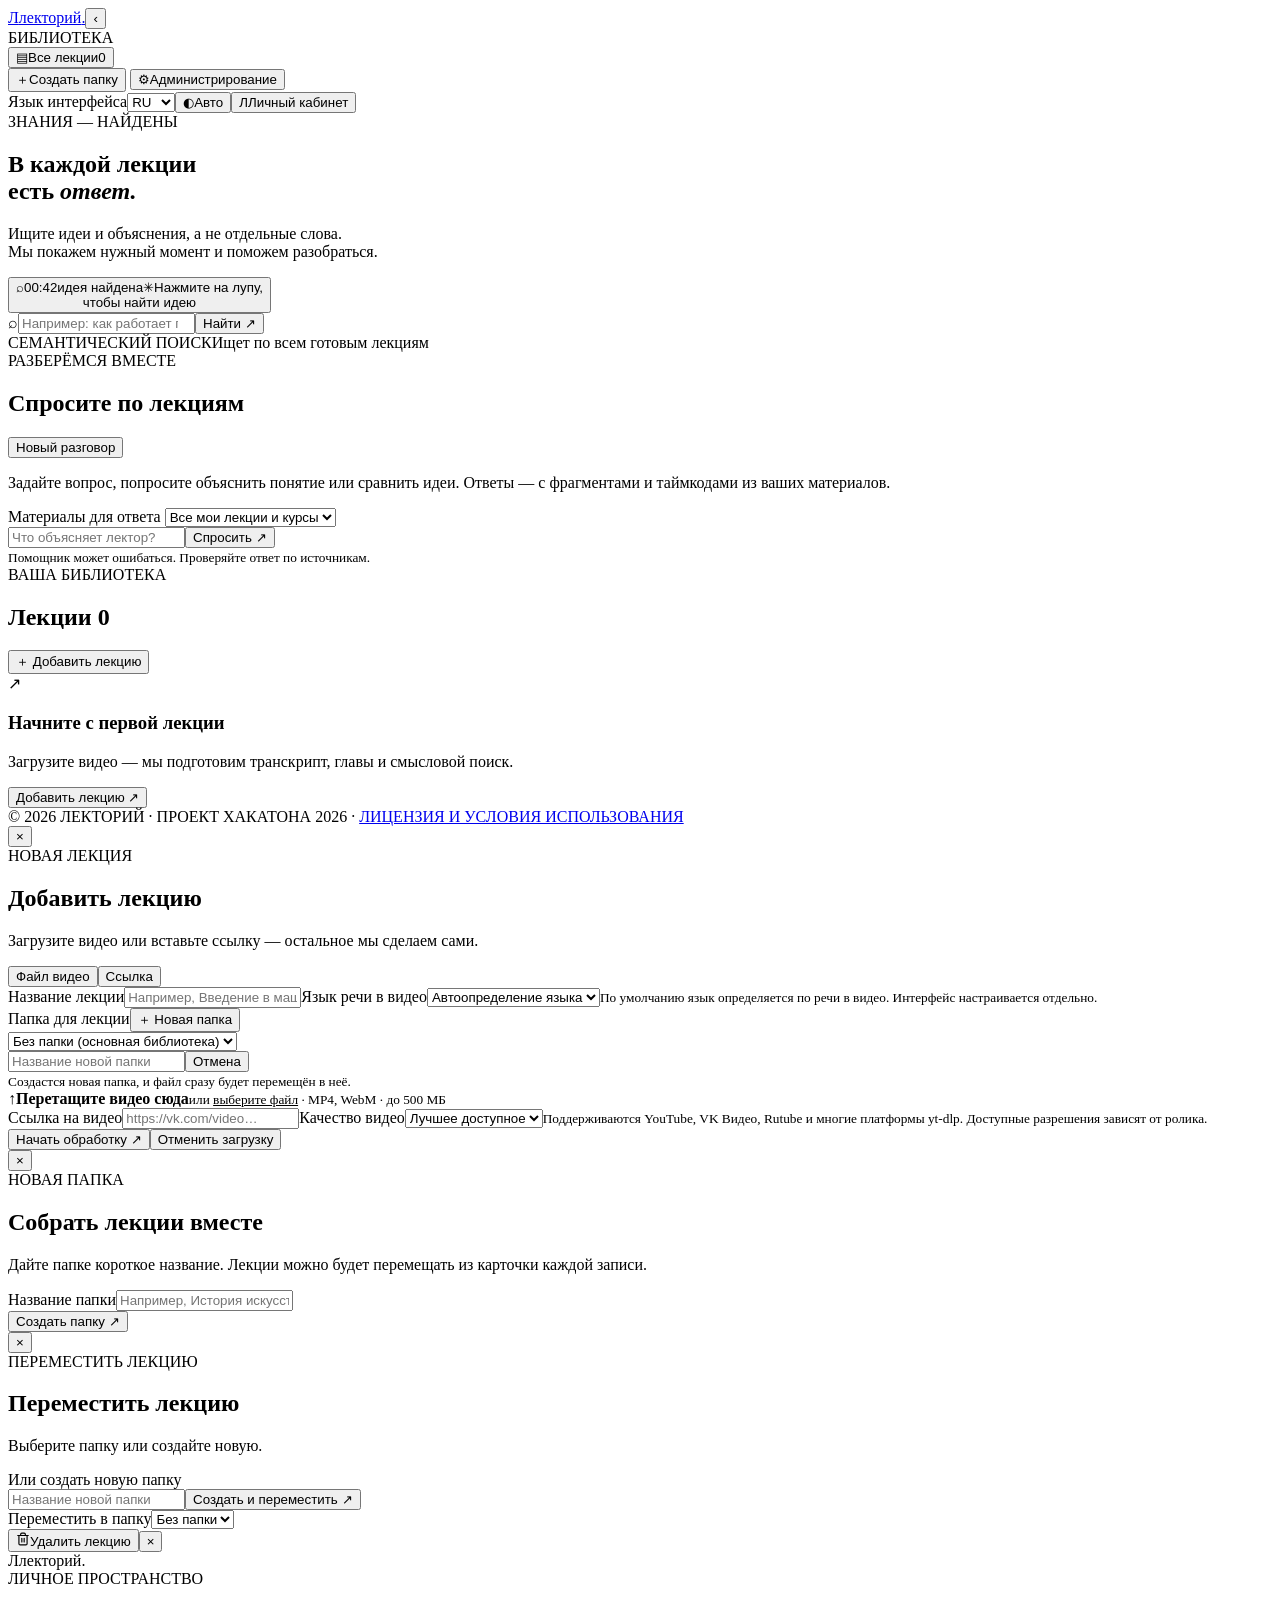
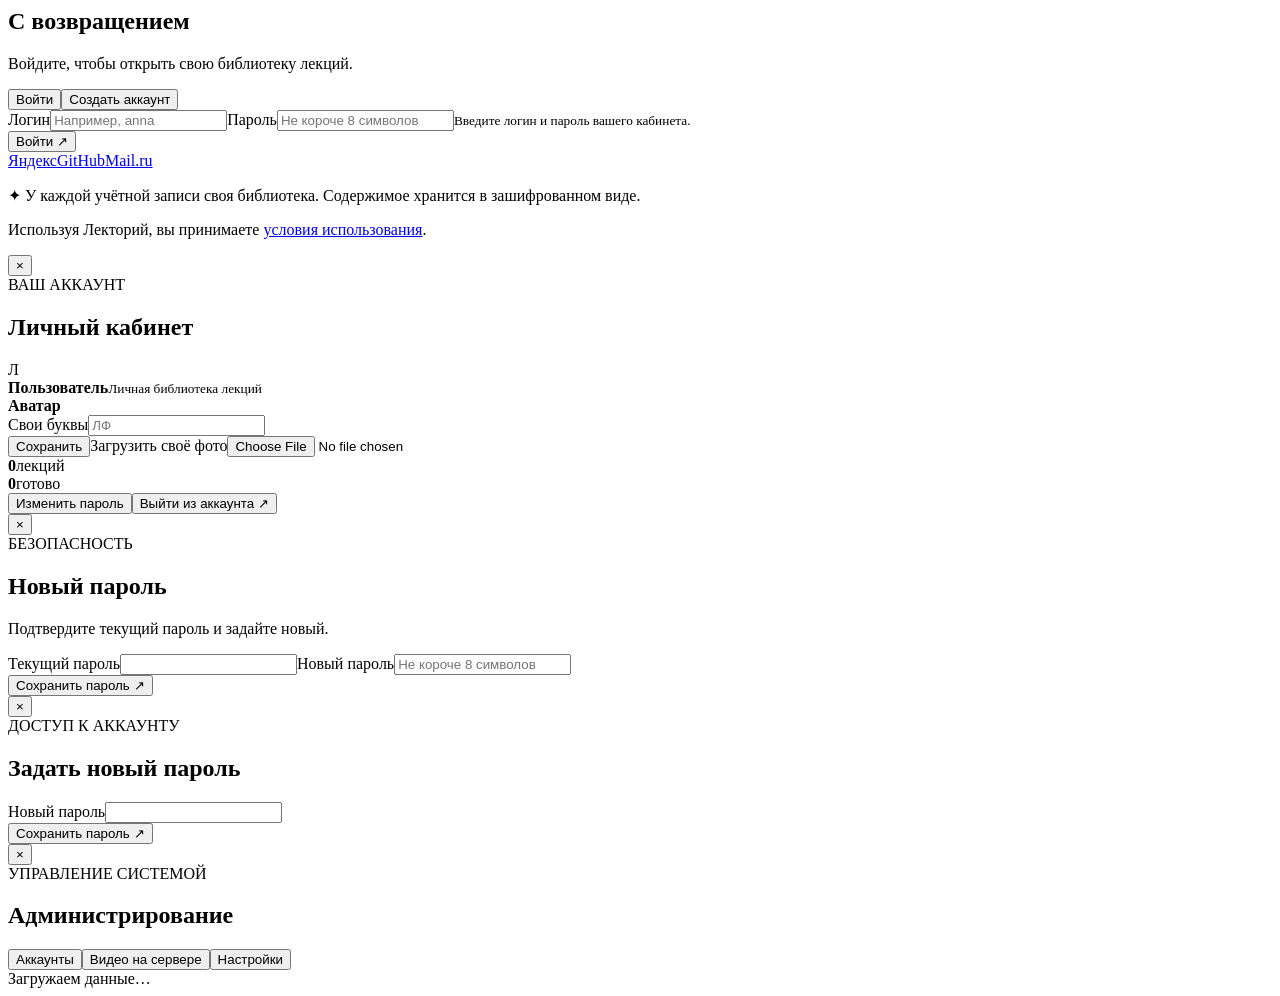
==== commit c29034dd: "Добавить многоязычный поиск с исправлением опечаток и помощника по лекциям" ====
--- a/app/static/index.html
+++ b/app/static/index.html
@@ -7,9 +7,11 @@
   <link rel="icon" type="image/svg+xml" href="/static/favicon.svg?v=2">
   <link rel="preconnect" href="https://fonts.googleapis.com"><link rel="preconnect" href="https://fonts.gstatic.com" crossorigin>
   <link href="https://fonts.googleapis.com/css2?family=Manrope:wght@400;500;600;700;800&family=Unbounded:wght@500;600;700&display=swap" rel="stylesheet">
-  <link rel="stylesheet" href="/static/plyr.css?v=3.8.4"><link rel="stylesheet" href="/static/styles.css?v=ui-20"><script src="/static/theme.js?v=2"></script>
+  <link rel="stylesheet" href="/static/plyr.css?v=3.8.4"><link rel="stylesheet" href="/static/styles.css?v=search-assistant-20261028-2"><script src="/static/theme.js?v=3"></script>
+<link rel="stylesheet" href="/static/ui-layout.css?v=4">
 </head>
 <body>
+<svg xmlns="http://www.w3.org/2000/svg" xmlns:xlink="http://www.w3.org/1999/xlink" aria-hidden="true" focusable="false" style="position:absolute;width:0;height:0;overflow:hidden" id="lectorium-player-icons"><symbol id="plyr-airplay" viewBox="0 0 18 18"><path d="M16 1H2a1 1 0 0 0-1 1v10a1 1 0 0 0 1 1h3v-2H3V3h12v8h-2v2h3a1 1 0 0 0 1-1V2a1 1 0 0 0-1-1"/><path d="M4 17h10l-5-6z"/></symbol><symbol id="plyr-captions-off" viewBox="0 0 18 18"><path fill-opacity=".5" fill-rule="evenodd" d="M1 1c-.6 0-1 .4-1 1v11c0 .6.4 1 1 1h4.6l2.7 2.7c.2.2.4.3.7.3s.5-.1.7-.3l2.7-2.7H17c.6 0 1-.4 1-1V2c0-.6-.4-1-1-1zm4.52 10.15c1.99 0 3.01-1.32 3.28-2.41l-1.29-.39c-.19.66-.78 1.45-1.99 1.45-1.14 0-2.2-.83-2.2-2.34 0-1.61 1.12-2.37 2.18-2.37 1.23 0 1.78.75 1.95 1.43l1.3-.41C8.47 4.96 7.46 3.76 5.5 3.76c-1.9 0-3.61 1.44-3.61 3.7s1.65 3.69 3.63 3.69m7.57 0c1.99 0 3.01-1.32 3.28-2.41l-1.29-.39c-.19.66-.78 1.45-1.99 1.45-1.14 0-2.2-.83-2.2-2.34 0-1.61 1.12-2.37 2.18-2.37 1.23 0 1.78.75 1.95 1.43l1.3-.41c-.28-1.15-1.29-2.35-3.25-2.35-1.9 0-3.61 1.44-3.61 3.7s1.65 3.69 3.63 3.69"/></symbol><symbol id="plyr-captions-on" viewBox="0 0 18 18"><path fill-rule="evenodd" d="M1 1c-.6 0-1 .4-1 1v11c0 .6.4 1 1 1h4.6l2.7 2.7c.2.2.4.3.7.3s.5-.1.7-.3l2.7-2.7H17c.6 0 1-.4 1-1V2c0-.6-.4-1-1-1zm4.52 10.15c1.99 0 3.01-1.32 3.28-2.41l-1.29-.39c-.19.66-.78 1.45-1.99 1.45-1.14 0-2.2-.83-2.2-2.34 0-1.61 1.12-2.37 2.18-2.37 1.23 0 1.78.75 1.95 1.43l1.3-.41C8.47 4.96 7.46 3.76 5.5 3.76c-1.9 0-3.61 1.44-3.61 3.7s1.65 3.69 3.63 3.69m7.57 0c1.99 0 3.01-1.32 3.28-2.41l-1.29-.39c-.19.66-.78 1.45-1.99 1.45-1.14 0-2.2-.83-2.2-2.34 0-1.61 1.12-2.37 2.18-2.37 1.23 0 1.78.75 1.95 1.43l1.3-.41c-.28-1.15-1.29-2.35-3.25-2.35-1.9 0-3.61 1.44-3.61 3.7s1.65 3.69 3.63 3.69"/></symbol><symbol id="plyr-download" viewBox="0 0 18 18"><path d="M9 13c.3 0 .5-.1.7-.3L15.4 7 14 5.6l-4 4V1H8v8.6l-4-4L2.6 7l5.7 5.7c.2.2.4.3.7.3m-7 2h14v2H2z"/></symbol><symbol id="plyr-enter-fullscreen" viewBox="0 0 18 18"><path d="M10 3h3.6l-4 4L11 8.4l4-4V8h2V1h-7zM7 9.6l-4 4V10H1v7h7v-2H4.4l4-4z"/></symbol><symbol id="plyr-exit-fullscreen" viewBox="0 0 18 18"><path d="M1 12h3.6l-4 4L2 17.4l4-4V17h2v-7H1zM16 .6l-4 4V1h-2v7h7V6h-3.6l4-4z"/></symbol><symbol id="plyr-fast-forward" viewBox="0 0 18 18"><path d="M7.875 7.171 0 1v16l7.875-6.171V17L18 9 7.875 1z"/></symbol><symbol id="plyr-logo-vimeo" viewBox="0 0 18 18"><path d="M17 5.3c-.1 1.6-1.2 3.7-3.3 6.4-2.2 2.8-4 4.2-5.5 4.2-.9 0-1.7-.9-2.4-2.6C5 10.9 4.4 6 3 6c-.1 0-.5.3-1.2.8l-.8-1c.8-.7 3.5-3.4 4.7-3.5S7.7 3 8 4.8c.3 2 .8 6.1 1.8 6.1.9 0 2.5-3.4 2.6-4 .1-.9-.3-1.9-2.3-1.1.8-2.6 2.3-3.8 4.5-3.8q2.55.15 2.4 3.3"/></symbol><symbol id="plyr-logo-youtube" viewBox="0 0 18 18"><path d="M16.8 5.8c-.2-1.3-.8-2.2-2.2-2.4C12.4 3 9 3 9 3s-3.4 0-5.6.4C2 3.6 1.3 4.5 1.2 5.8 1 7.1 1 9 1 9s0 1.9.2 3.2.8 2.2 2.2 2.4C5.6 15 9 15 9 15s3.4 0 5.6-.4c1.4-.3 2-1.1 2.2-2.4S17 9 17 9s0-1.9-.2-3.2M7 12V6l5 3z"/></symbol><symbol id="plyr-muted" viewBox="0 0 18 18"><path d="m12.4 12.5 2.1-2.1 2.1 2.1 1.4-1.4L15.9 9 18 6.9l-1.4-1.4-2.1 2.1-2.1-2.1L11 6.9 13.1 9 11 11.1zM3.786 6.008H.714C.286 6.008 0 6.31 0 6.76v4.512c0 .452.286.752.714.752h3.072l4.071 3.858c.5.3 1.143 0 1.143-.602V2.752c0-.601-.643-.977-1.143-.601z"/></symbol><symbol id="plyr-pause" viewBox="0 0 18 18"><path d="M6 1H3c-.6 0-1 .4-1 1v14c0 .6.4 1 1 1h3c.6 0 1-.4 1-1V2c0-.6-.4-1-1-1m6 0c-.6 0-1 .4-1 1v14c0 .6.4 1 1 1h3c.6 0 1-.4 1-1V2c0-.6-.4-1-1-1z"/></symbol><symbol id="plyr-pip" viewBox="0 0 18 18"><path d="M13.293 3.293 7.022 9.564l1.414 1.414 6.271-6.271L17 7V1h-6z"/><path d="M13 15H3V5h5V3H2a1 1 0 0 0-1 1v12a1 1 0 0 0 1 1h12a1 1 0 0 0 1-1v-6h-2z"/></symbol><symbol id="plyr-play" viewBox="0 0 18 18"><path d="M15.562 8.1 3.87.225c-.818-.562-1.87 0-1.87.9v15.75c0 .9 1.052 1.462 1.87.9L15.563 9.9c.584-.45.584-1.35 0-1.8"/></symbol><symbol id="plyr-restart" viewBox="0 0 18 18"><path d="m9.7 1.2.7 6.4 2.1-2.1c1.9 1.9 1.9 5.1 0 7-.9 1-2.2 1.5-3.5 1.5s-2.6-.5-3.5-1.5c-1.9-1.9-1.9-5.1 0-7 .6-.6 1.4-1.1 2.3-1.3l-.6-1.9C6 2.6 4.9 3.2 4 4.1 1.3 6.8 1.3 11.2 4 14c1.3 1.3 3.1 2 4.9 2 1.9 0 3.6-.7 4.9-2 2.7-2.7 2.7-7.1 0-9.9L16 1.9z"/></symbol><symbol id="plyr-rewind" viewBox="0 0 18 18"><path d="M10.125 1 0 9l10.125 8v-6.171L18 17V1l-7.875 6.171z"/></symbol><symbol id="plyr-settings" viewBox="0 0 18 18"><path d="M16.135 7.784a2 2 0 0 1-1.23-2.969c.322-.536.225-.998-.094-1.316l-.31-.31c-.318-.318-.78-.415-1.316-.094a2 2 0 0 1-2.969-1.23C10.065 1.258 9.669 1 9.219 1h-.438c-.45 0-.845.258-.997.865a2 2 0 0 1-2.969 1.23c-.536-.322-.999-.225-1.317.093l-.31.31c-.318.318-.415.781-.093 1.317a2 2 0 0 1-1.23 2.969C1.26 7.935 1 8.33 1 8.781v.438c0 .45.258.845.865.997a2 2 0 0 1 1.23 2.969c-.322.536-.225.998.094 1.316l.31.31c.319.319.782.415 1.316.094a2 2 0 0 1 2.969 1.23c.151.607.547.865.997.865h.438c.45 0 .845-.258.997-.865a2 2 0 0 1 2.969-1.23c.535.321.997.225 1.316-.094l.31-.31c.318-.318.415-.781.094-1.316a2 2 0 0 1 1.23-2.969c.607-.151.865-.547.865-.997v-.438c0-.451-.26-.846-.865-.997M9 12a3 3 0 1 1 0-6 3 3 0 0 1 0 6"/></symbol><symbol id="plyr-volume" viewBox="0 0 18 18"><path d="M15.6 3.3c-.4-.4-1-.4-1.4 0s-.4 1 0 1.4C15.4 5.9 16 7.4 16 9s-.6 3.1-1.8 4.3c-.4.4-.4 1 0 1.4.2.2.5.3.7.3.3 0 .5-.1.7-.3C17.1 13.2 18 11.2 18 9s-.9-4.2-2.4-5.7"/><path d="M11.282 5.282a.91.91 0 0 0 0 1.316c.735.735.995 1.458.995 2.402 0 .936-.425 1.917-.995 2.487a.91.91 0 0 0 0 1.316c.145.145.636.262 1.018.156a.7.7 0 0 0 .298-.156C13.773 11.733 14.13 10.16 14.13 9q.001-.255-.011-.51c-.053-.992-.319-2.005-1.522-3.208a.91.91 0 0 0-1.316 0m-7.495.726H.714C.286 6.008 0 6.31 0 6.76v4.512c0 .452.286.752.714.752h3.072l4.071 3.858c.5.3 1.143 0 1.143-.602V2.752c0-.601-.643-.977-1.143-.601z"/></symbol></svg>
   <div class="app-shell">
     <aside class="sidebar">
       <div class="brand-row"><a class="brand" href="/"><span class="brand-mark">Л</span><span class="brand-name">лекторий<span class="brand-dot">.</span></span></a><button class="sidebar-toggle" id="toggleSidebar" type="button" aria-label="Свернуть меню" title="Свернуть меню"><span id="collapseGlyph">‹</span></button></div>
@@ -20,12 +22,21 @@
       <button class="side-link admin-nav hidden" id="adminButton" title="Администрирование"><span class="side-icon">⚙</span><span class="side-link-label">Администрирование</span></button>
     </aside>
     <main class="main">
-      <header class="topbar"><div class="breadcrumbs" aria-hidden="true"></div><div class="top-actions"><label class="site-language-wrap"><span class="sr-only">Язык интерфейса</span><select id="siteLanguage" aria-label="Язык интерфейса"><option value="ru">🇷🇺 RU</option><option value="en">🇬🇧 EN</option><option value="zh">🇨🇳 中文</option><option value="de">🇩🇪 DE</option><option value="es">🇪🇸 ES</option></select></label><button class="theme-toggle" id="themeButton" type="button" aria-label="Сменить тему сайта: автоматически" title="Сменить тему сайта: автоматически"><span data-theme-icon aria-hidden="true">◐</span><span data-theme-label>Авто</span></button><button class="account-chip" id="accountButton" aria-label="Личный кабинет"><span class="avatar" id="accountAvatar">Л</span><span id="accountName">Личный кабинет</span><span class="account-caret">⌄</span></button></div></header>
+      <header class="topbar"><div class="breadcrumbs" aria-hidden="true"></div><div class="top-actions"><label class="site-language-wrap"><span class="sr-only">Язык интерфейса</span><select id="siteLanguage" aria-label="Язык интерфейса"><option value="ru">RU</option><option value="en">EN</option><option value="zh">中文</option><option value="de">DE</option><option value="es">ES</option><option value="it">IT</option></select></label><button class="theme-toggle" id="themeButton" type="button" aria-label="Сменить тему сайта: автоматически" title="Сменить тему сайта: автоматически"><span data-theme-icon aria-hidden="true">◐</span><span data-theme-label>Авто</span></button><button class="account-chip" id="accountButton" aria-label="Личный кабинет"><span class="avatar" id="accountAvatar">Л</span><span id="accountName">Личный кабинет</span></button></div></header>
       <section class="hero">
         <div class="hero-copy"><div class="eyebrow"><span class="eyebrow-line"></span>ЗНАНИЯ — НАЙДЕНЫ</div><h1 id="heroHeadline">В каждой лекции<br>есть <em>ответ.</em></h1><p>Ищите идеи и объяснения, а не отдельные слова.<br> Мы покажем нужный момент и поможем разобраться.</p></div>
         <button class="hero-art" id="searchOrb" type="button" aria-label="Найти идею в лекциях"><span class="art-ring ring-one"></span><span class="art-ring ring-two"></span><span class="art-core"><span>⌕</span></span><span class="art-tag tag-a">00:42</span><span class="art-tag tag-b">идея найдена</span><span class="art-spark">✳</span><span class="orb-popover" id="orbPopover">Нажмите на лупу,<br>чтобы найти идею</span></button>
       </section>
       <section class="search-wrap" id="searchSection"><div class="search-box"><span class="search-icon">⌕</span><input id="searchInput" type="search" placeholder="Например: как работает градиентный спуск?" autocomplete="off"><button id="searchButton">Найти <span>↗</span></button></div><div class="search-meta"><span>СЕМАНТИЧЕСКИЙ ПОИСК</span><span id="searchHint">Ищет по всем готовым лекциям</span></div><div id="searchResults" class="search-results"></div></section>
+      <section class="assistant-panel" id="assistantPanel" aria-labelledby="assistantTitle">
+        <div class="assistant-heading"><div><span class="assistant-eyebrow" id="assistantEyebrow">РАЗБЕРЁМСЯ ВМЕСТЕ</span><h2 id="assistantTitle">Спросите по лекциям</h2></div><button id="assistantClear" type="button">Новый разговор</button></div>
+        <p id="assistantDescription">Задайте вопрос, попросите объяснить понятие или сравнить идеи. Ответы — с фрагментами и таймкодами из ваших материалов.</p>
+        <label for="assistantScope" id="assistantScopeLabel">Материалы для ответа</label>
+        <select id="assistantScope"><option value="all">Все мои лекции и курсы</option></select>
+        <div id="assistantMessages" class="assistant-messages" role="log" aria-live="polite"></div>
+        <form id="assistantForm" class="assistant-form"><input id="assistantInput" maxlength="1000" required minlength="2" placeholder="Что объясняет лектор?" aria-label="Вопрос по материалам"><button id="assistantSend" type="submit">Спросить ↗</button></form>
+        <small id="assistantNote">Помощник может ошибаться. Проверяйте ответ по источникам.</small>
+      </section>
       <section class="library-section"><div class="section-heading"><div><div class="eyebrow small"><span class="eyebrow-line"></span>ВАША БИБЛИОТЕКА</div><h2>Лекции <span id="readyCount">0</span></h2></div><button class="outline-button" id="addLecture"><span>＋</span> Добавить лекцию</button></div>
         <div id="lectureList" class="lecture-list"></div>
         <div id="emptyState" class="empty-state"><div class="empty-art"><span>↗</span><i></i></div><h3>Начните с первой лекции</h3><p>Загрузите видео — мы подготовим транскрипт, главы и смысловой поиск.</p><button class="primary-button" id="emptyAdd">Добавить лекцию <span>↗</span></button></div>
@@ -35,15 +46,15 @@
   </div>
   <div class="modal hidden" id="uploadModal"><div class="modal-backdrop" data-close></div><div class="modal-card"><button class="close-modal" data-close>×</button><div class="eyebrow small"><span class="eyebrow-line"></span>НОВАЯ ЛЕКЦИЯ</div><h2>Добавить лекцию</h2><p class="modal-lead">Загрузите видео или вставьте ссылку — остальное мы сделаем сами.</p>
     <div class="tabs"><button class="tab active" data-tab="file">Файл видео</button><button class="tab" data-tab="link">Ссылка</button></div>
-    <form id="uploadForm"><label class="field-label">Название лекции</label><input class="text-field" name="title" placeholder="Например, Введение в машинное обучение"><label class="field-label" for="speechLanguage">Язык речи в видео</label><select class="text-field speech-language-select" name="speech_language" id="speechLanguage"><option value="auto">🌐 Автоопределение языка</option><option value="ru">🇷🇺 Русский</option><option value="en">🇬🇧 English</option><option value="zh">🇨🇳 中文</option><option value="de">🇩🇪 Deutsch</option><option value="es">🇪🇸 Español</option></select><small class="field-note speech-language-note">По умолчанию язык определяется по речи в видео. Интерфейс настраивается отдельно.</small><div class="upload-folder-box"><div class="upload-folder-top"><label class="field-label" for="uploadFolderSelect" style="margin:0">Папка для лекции</label><button type="button" class="upload-new-folder-toggle" id="uploadToggleNewFolderBtn">＋ Новая папка</button></div><div id="uploadFolderSelectWrap"><select class="text-field" name="folder_id" id="uploadFolderSelect"><option value="">Без папки (основная библиотека)</option></select></div><div id="uploadNewFolderWrap" class="upload-new-folder-wrap hidden"><div class="upload-new-folder-row"><input class="text-field" type="text" id="uploadNewFolderName" name="new_folder_name" maxlength="50" placeholder="Название новой папки"><button type="button" class="outline-button upload-cancel-new-folder-btn" id="uploadCancelNewFolderBtn">Отмена</button></div><small class="field-note">Создастся новая папка, и файл сразу будет перемещён в неё.</small></div></div><div class="upload-pane" id="filePane"><label class="dropzone" id="dropzone"><input type="file" name="file" accept="video/mp4,video/webm,.mp4,.webm" hidden><span class="upload-symbol">↑</span><b>Перетащите видео сюда</b><small>или <u>выберите файл</u> · MP4, WebM · до 500 МБ</small><span id="fileName" class="file-name"></span></label></div><div class="upload-pane hidden" id="linkPane"><label class="field-label">Ссылка на видео</label><input class="text-field" name="url" type="text" inputmode="url" placeholder="https://vk.com/video…"><label class="field-label" for="qualitySelect">Качество видео</label><select class="text-field quality-select" name="quality" id="qualitySelect"><option value="best">Лучшее доступное</option><option value="2160">До 2160p · 4K</option><option value="1440">До 1440p</option><option value="1080">До 1080p · Full HD</option><option value="720">До 720p · HD</option><option value="480">До 480p</option><option value="360">До 360p</option></select><small class="field-note">Поддерживаются YouTube, VK Видео, Rutube и многие платформы yt-dlp. Доступные разрешения зависят от ролика.</small></div><div class="upload-error" id="uploadError"></div><div class="form-progress hidden" id="formProgress"><div class="progress-track"><i id="uploadProgressFill"></i></div><small id="uploadProgressLabel"></small></div><button class="primary-button submit-button" type="submit">Начать обработку <span>↗</span></button><button class="cancel-upload hidden" id="cancelUpload" type="button">Отменить загрузку</button></form>
+    <form id="uploadForm"><label class="field-label">Название лекции</label><input class="text-field" name="title" placeholder="Например, Введение в машинное обучение"><label class="field-label" for="speechLanguage">Язык речи в видео</label><select class="text-field speech-language-select" name="speech_language" id="speechLanguage"><option value="auto">Автоопределение языка</option><option value="ru">Русский</option><option value="en">English</option><option value="zh">中文</option><option value="de">Deutsch</option><option value="es">Español</option><option value="it">Italiano</option></select><small class="field-note speech-language-note">По умолчанию язык определяется по речи в видео. Интерфейс настраивается отдельно.</small><div class="upload-folder-box"><div class="upload-folder-top"><label class="field-label" for="uploadFolderSelect" style="margin:0">Папка для лекции</label><button type="button" class="upload-new-folder-toggle" id="uploadToggleNewFolderBtn">＋ Новая папка</button></div><div id="uploadFolderSelectWrap"><select class="text-field" name="folder_id" id="uploadFolderSelect"><option value="">Без папки (основная библиотека)</option></select></div><div id="uploadNewFolderWrap" class="upload-new-folder-wrap hidden"><div class="upload-new-folder-row"><input class="text-field" type="text" id="uploadNewFolderName" name="new_folder_name" maxlength="50" placeholder="Название новой папки"><button type="button" class="outline-button upload-cancel-new-folder-btn" id="uploadCancelNewFolderBtn">Отмена</button></div><small class="field-note">Создастся новая папка, и файл сразу будет перемещён в неё.</small></div></div><div class="upload-pane" id="filePane"><label class="dropzone" id="dropzone"><input type="file" name="file" accept="video/mp4,video/webm,.mp4,.webm" hidden><span class="upload-symbol">↑</span><b>Перетащите видео сюда</b><small>или <u>выберите файл</u> · MP4, WebM · до 500 МБ</small><span id="fileName" class="file-name"></span></label></div><div class="upload-pane hidden" id="linkPane"><label class="field-label">Ссылка на видео</label><input class="text-field" name="url" type="text" inputmode="url" placeholder="https://vk.com/video…"><label class="field-label" for="qualitySelect">Качество видео</label><select class="text-field quality-select" name="quality" id="qualitySelect"><option value="best">Лучшее доступное</option><option value="2160">До 2160p · 4K</option><option value="1440">До 1440p</option><option value="1080">До 1080p · Full HD</option><option value="720">До 720p · HD</option><option value="480">До 480p</option><option value="360">До 360p</option></select><small class="field-note">Поддерживаются YouTube, VK Видео, Rutube и многие платформы yt-dlp. Доступные разрешения зависят от ролика.</small></div><div class="upload-error" id="uploadError"></div><div class="form-progress hidden" id="formProgress"><div class="progress-track"><i id="uploadProgressFill"></i></div><small id="uploadProgressLabel"></small></div><button class="primary-button submit-button" type="submit">Начать обработку <span>↗</span></button><button class="cancel-upload hidden" id="cancelUpload" type="button">Отменить загрузку</button></form>
   </div></div>
   <div class="modal hidden" id="folderModal"><div class="modal-backdrop" data-close></div><section class="modal-card folder-modal-card"><button class="close-modal" data-close>×</button><div class="eyebrow small"><span class="eyebrow-line"></span>НОВАЯ ПАПКА</div><h2>Собрать лекции вместе</h2><p class="modal-lead">Дайте папке короткое название. Лекции можно будет перемещать из карточки каждой записи.</p><form id="folderForm"><label class="field-label">Название папки</label><input class="text-field" name="name" maxlength="50" required placeholder="Например, История искусства"><div id="folderError" class="upload-error"></div><button class="primary-button submit-button" type="submit">Создать папку <span>↗</span></button></form></section></div>
   <div class="modal hidden" id="moveLectureModal"><div class="modal-backdrop" data-close></div><section class="modal-card move-lecture-modal-card"><button class="close-modal" data-close>×</button><div class="eyebrow small"><span class="eyebrow-line"></span>ПЕРЕМЕСТИТЬ ЛЕКЦИЮ</div><h2 id="moveLectureModalTitle">Переместить лекцию</h2><p class="modal-lead" id="moveLectureModalLead">Выберите папку или создайте новую.</p><div class="move-folder-list" id="moveFolderList"></div><div class="move-new-folder-box"><label class="field-label">Или создать новую папку</label><div class="move-new-folder-row"><input class="text-field" id="moveNewFolderName" placeholder="Название новой папки" maxlength="50"><button class="primary-button" id="moveCreateFolderBtn" type="button">Создать и переместить <span>↗</span></button></div><div id="moveFolderError" class="upload-error"></div></div></section></div>
   <div class="modal hidden" id="detailModal"><div class="modal-backdrop" data-close></div><div class="detail-card"><div class="detail-top-bar"><div class="detail-folder-wrap"><label for="moveLectureFolder" class="detail-folder-caption">Переместить в папку</label><select id="moveLectureFolder" class="detail-folder-select" aria-label="Переместить лекцию в папку"><option value="">Без папки</option></select></div><button class="detail-delete-btn" id="deleteLecture" type="button" title="Удалить лекцию"><svg width="14" height="14" viewBox="0 0 24 24" fill="none" stroke="currentColor" stroke-width="2" stroke-linecap="round" stroke-linejoin="round"><polyline points="3 6 5 6 21 6"></polyline><path d="M19 6v14a2 2 0 0 1-2 2H7a2 2 0 0 1-2-2V6m3 0V4a2 2 0 0 1 2-2h4a2 2 0 0 1 2 2v2"></path><line x1="10" y1="11" x2="10" y2="17"></line><line x1="14" y1="11" x2="14" y2="17"></line></svg><span>Удалить лекцию</span></button><button class="close-modal detail-close-btn" data-close aria-label="Закрыть">×</button></div><div id="detailContent"></div></div></div>
   <div class="modal hidden" id="authModal"><div class="modal-backdrop"></div><section class="auth-card"><div class="auth-brand"><span class="brand-mark">Л</span><span>лекторий<span class="brand-dot">.</span></span></div><div class="eyebrow small"><span class="eyebrow-line"></span>ЛИЧНОЕ ПРОСТРАНСТВО</div><h2 id="authTitle">С возвращением</h2><p class="auth-lead">Войдите, чтобы открыть свою библиотеку лекций.</p><div class="auth-tabs"><button class="auth-tab active" data-auth-mode="login">Войти</button><button class="auth-tab" data-auth-mode="register">Создать аккаунт</button></div><form id="authForm"><label class="field-label">Логин</label><input class="text-field" name="username" autocomplete="username" required minlength="3" maxlength="32" placeholder="Например, anna"><label class="field-label">Пароль</label><input class="text-field" name="password" type="password" autocomplete="current-password" required minlength="8" maxlength="128" placeholder="Не короче 8 символов"><small id="authHelp" class="field-note">Введите логин и пароль вашего кабинета.</small><div id="authError" class="upload-error"></div><button class="primary-button submit-button" id="authSubmit" type="submit">Войти <span>↗</span></button></form><div class="social-login" id="socialLogin"><a data-oauth="yandex" href="/api/oauth/yandex/start" title="Войти через Яндекс"><img class="social-logo-image yandex-icon" src="/static/provider-icons/yandex.png" alt="">Яндекс</a><a data-oauth="github" href="/api/oauth/github/start" title="Войти через GitHub"><img class="social-logo-image github-icon" src="/static/provider-icons/github.png" alt="">GitHub</a><a data-oauth="mailru" href="/api/oauth/mailru/start" title="Войти через Mail.ru"><img class="social-logo-image mailru-icon" src="/static/provider-icons/mailru.png" alt="">Mail.ru</a></div><p class="privacy-note"><span>✦</span> У каждой учётной записи своя библиотека. Содержимое хранится в зашифрованном виде.</p><p class="privacy-note">Используя Лекторий, вы принимаете <a href="/static/license.html" target="_blank" rel="noopener">условия использования</a>.</p></section></div>
-  <div class="modal hidden" id="accountModal"><div class="modal-backdrop" data-close></div><section class="account-card"><button class="close-modal" data-close>×</button><div class="eyebrow small"><span class="eyebrow-line"></span>ВАШ АККАУНТ</div><h2>Личный кабинет</h2><div class="account-profile"><span class="account-large-avatar" id="profileAvatar">Л</span><div><b id="profileUsername">Пользователь</b><small>Личная библиотека лекций</small></div></div><div class="account-avatar-editor"><b>Аватар</b><div class="account-avatar-options" id="accountAvatarOptions"></div><div class="account-avatar-letter"><label for="accountAvatarLetter">Свои буквы</label><div><input id="accountAvatarLetter" maxlength="3" autocomplete="off" autocapitalize="characters" placeholder="ЛФ" aria-label="Свои буквы для аватара"><button type="button" id="saveAccountAvatarLetter">Сохранить</button></div></div><div class="account-avatar-actions"><label class="outline-button account-avatar-upload">Загрузить своё фото<input id="accountAvatarFile" type="file" accept="image/png,image/jpeg,image/webp"></label></div><small id="accountAvatarMessage" aria-live="polite"></small></div><div class="account-stats"><div><b id="profileLectures">0</b><span>лекций</span></div><div><b id="profileReady">0</b><span>готово</span></div></div><button class="outline-button password-open" id="openPasswordModal" type="button">Изменить пароль</button><button class="logout-button" id="logoutButton">Выйти из аккаунта <span>↗</span></button></section></div>
+  <div class="modal hidden" id="accountModal"><div class="modal-backdrop" data-close></div><section class="account-card"><button class="close-modal" data-close>×</button><div class="eyebrow small"><span class="eyebrow-line"></span>ВАШ АККАУНТ</div><h2>Личный кабинет</h2><div class="account-profile"><span class="account-large-avatar" id="profileAvatar">Л</span><div><b id="profileUsername">Пользователь</b><small>Личная библиотека лекций</small></div></div><div class="account-avatar-editor"><b>Аватар</b><div class="account-avatar-options" id="accountAvatarOptions"></div><div class="account-avatar-letter"><label for="accountAvatarLetter">Свои буквы</label><input id="accountAvatarLetter" maxlength="3" autocomplete="off" autocapitalize="characters" placeholder="ЛФ" aria-label="Свои буквы для аватара"></div><div class="account-avatar-actions"><button type="button" id="saveAccountAvatarLetter">Сохранить</button><label class="outline-button account-avatar-upload">Загрузить своё фото<input id="accountAvatarFile" type="file" accept="image/png,image/jpeg,image/webp"></label></div><small id="accountAvatarMessage" aria-live="polite"></small></div><div class="account-stats"><div><b id="profileLectures">0</b><span>лекций</span></div><div><b id="profileReady">0</b><span>готово</span></div></div><button class="outline-button password-open" id="openPasswordModal" type="button">Изменить пароль</button><button class="logout-button" id="logoutButton">Выйти из аккаунта <span>↗</span></button></section></div>
   <div class="modal hidden" id="passwordModal"><div class="modal-backdrop" data-close></div><section class="modal-card password-modal-card"><button class="close-modal" data-close>×</button><div class="eyebrow small"><span class="eyebrow-line"></span>БЕЗОПАСНОСТЬ</div><h2>Новый пароль</h2><p class="modal-lead">Подтвердите текущий пароль и задайте новый.</p><form id="passwordForm"><label class="field-label">Текущий пароль</label><input class="text-field" name="current_password" type="password" required autocomplete="current-password"><label class="field-label">Новый пароль</label><input class="text-field" name="new_password" type="password" required minlength="8" autocomplete="new-password" placeholder="Не короче 8 символов"><div id="passwordMessage" class="field-note"></div><button class="primary-button submit-button" type="submit">Сохранить пароль <span>↗</span></button></form></section></div>
   <div class="modal hidden" id="adminPasswordModal"><div class="modal-backdrop" data-close></div><section class="modal-card password-modal-card"><button class="close-modal" data-close>×</button><div class="eyebrow small"><span class="eyebrow-line"></span>ДОСТУП К АККАУНТУ</div><h2>Задать новый пароль</h2><p class="modal-lead" id="adminPasswordUsername"></p><form id="adminPasswordForm"><input type="hidden" name="user_id"><label class="field-label">Новый пароль</label><input class="text-field" name="password" type="password" required minlength="8" autocomplete="new-password"><div id="adminPasswordMessage" class="field-note"></div><button class="primary-button submit-button" type="submit">Сохранить пароль <span>↗</span></button></form></section></div>
   <div class="modal hidden" id="adminModal"><div class="modal-backdrop" data-close></div><section class="admin-card"><button class="close-modal" data-close>×</button><div class="eyebrow small"><span class="eyebrow-line"></span>УПРАВЛЕНИЕ СИСТЕМОЙ</div><h2>Администрирование</h2><div class="admin-tabs"><button class="active" data-admin-tab="users">Аккаунты</button><button data-admin-tab="lectures">Видео на сервере</button><button data-admin-tab="settings">Настройки</button></div><div id="adminContent" class="admin-content">Загружаем данные…</div></section></div>
-  <script src="/static/plyr.js?v=3.8.4"></script><script src="/static/i18n.js?v=6"></script><script src="/static/app.js?v=ui-25"></script>
+  <script src="/static/plyr.js?v=3.8.4"></script><script src="/static/i18n.js?v=8"></script><script src="/static/language-controls.js?v=1"></script><script src="/static/app.js?v=search-assistant-20261028-2"></script>
 </body></html>
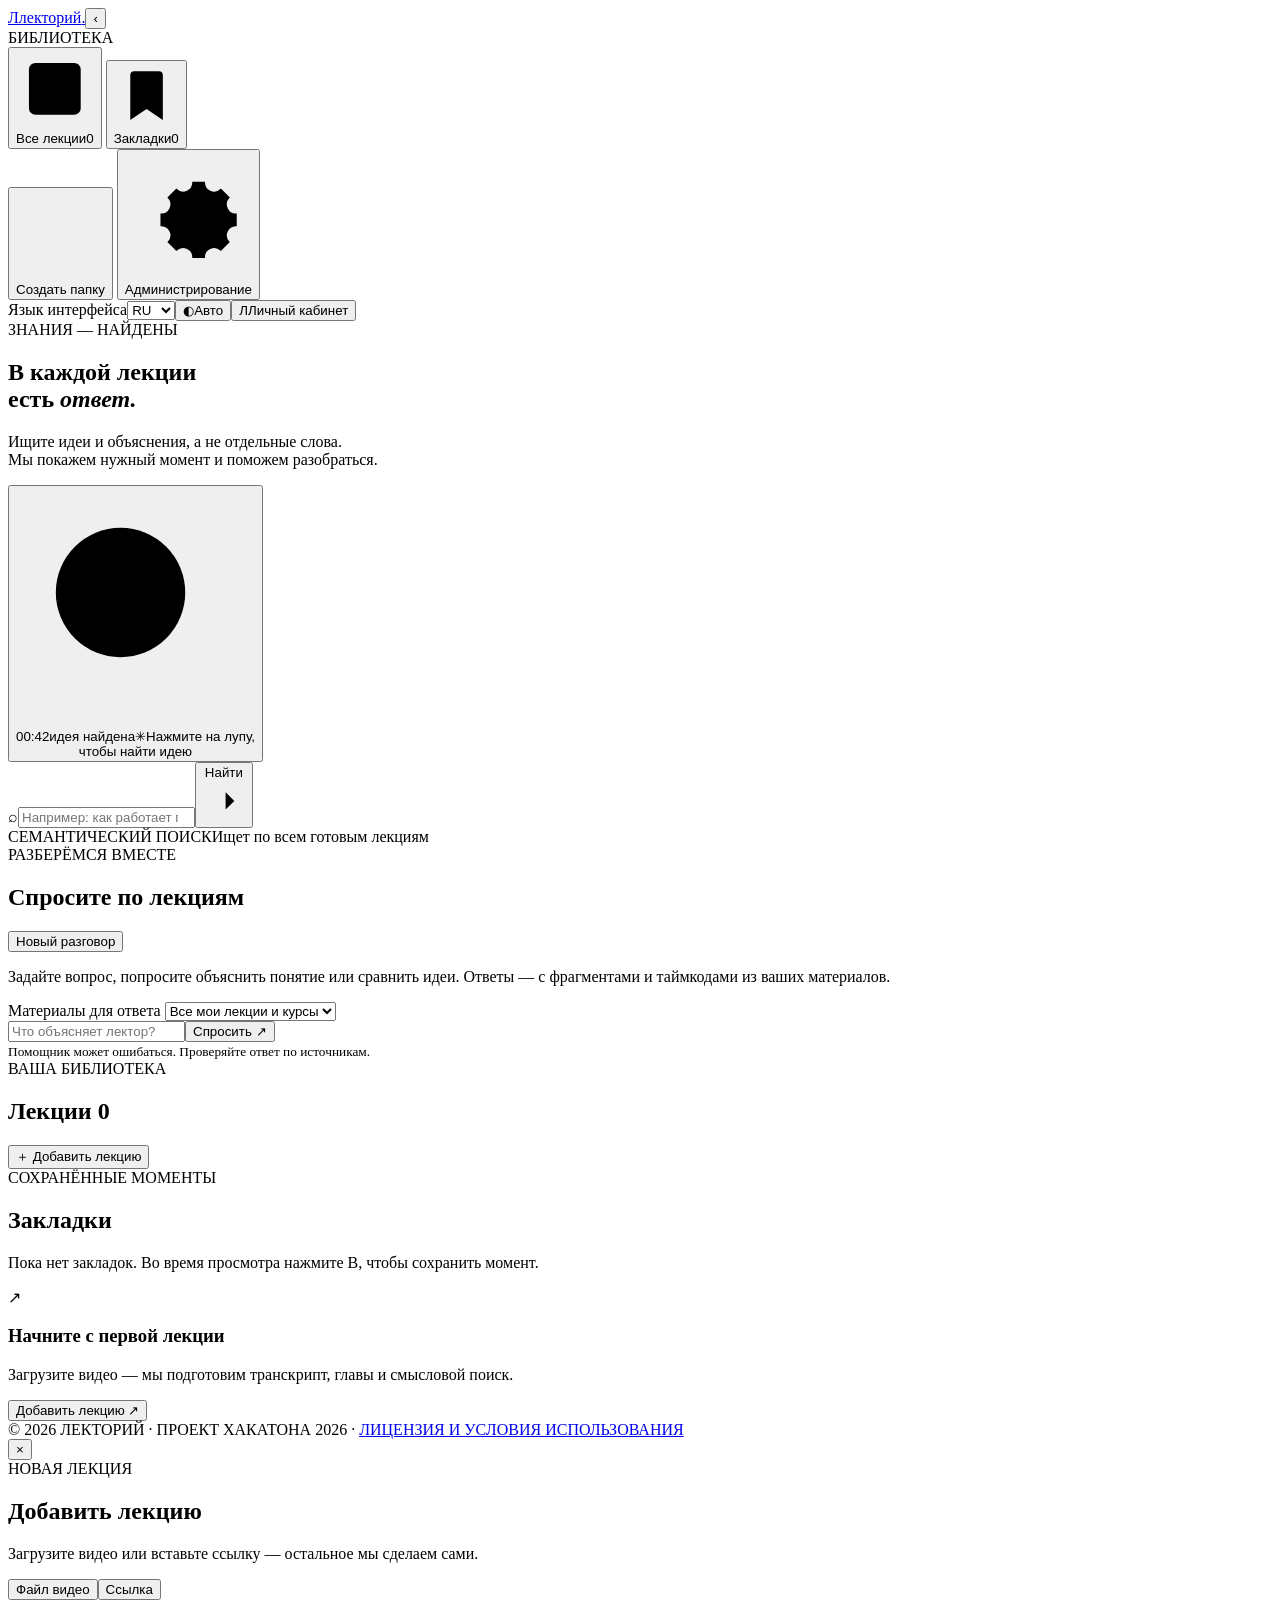
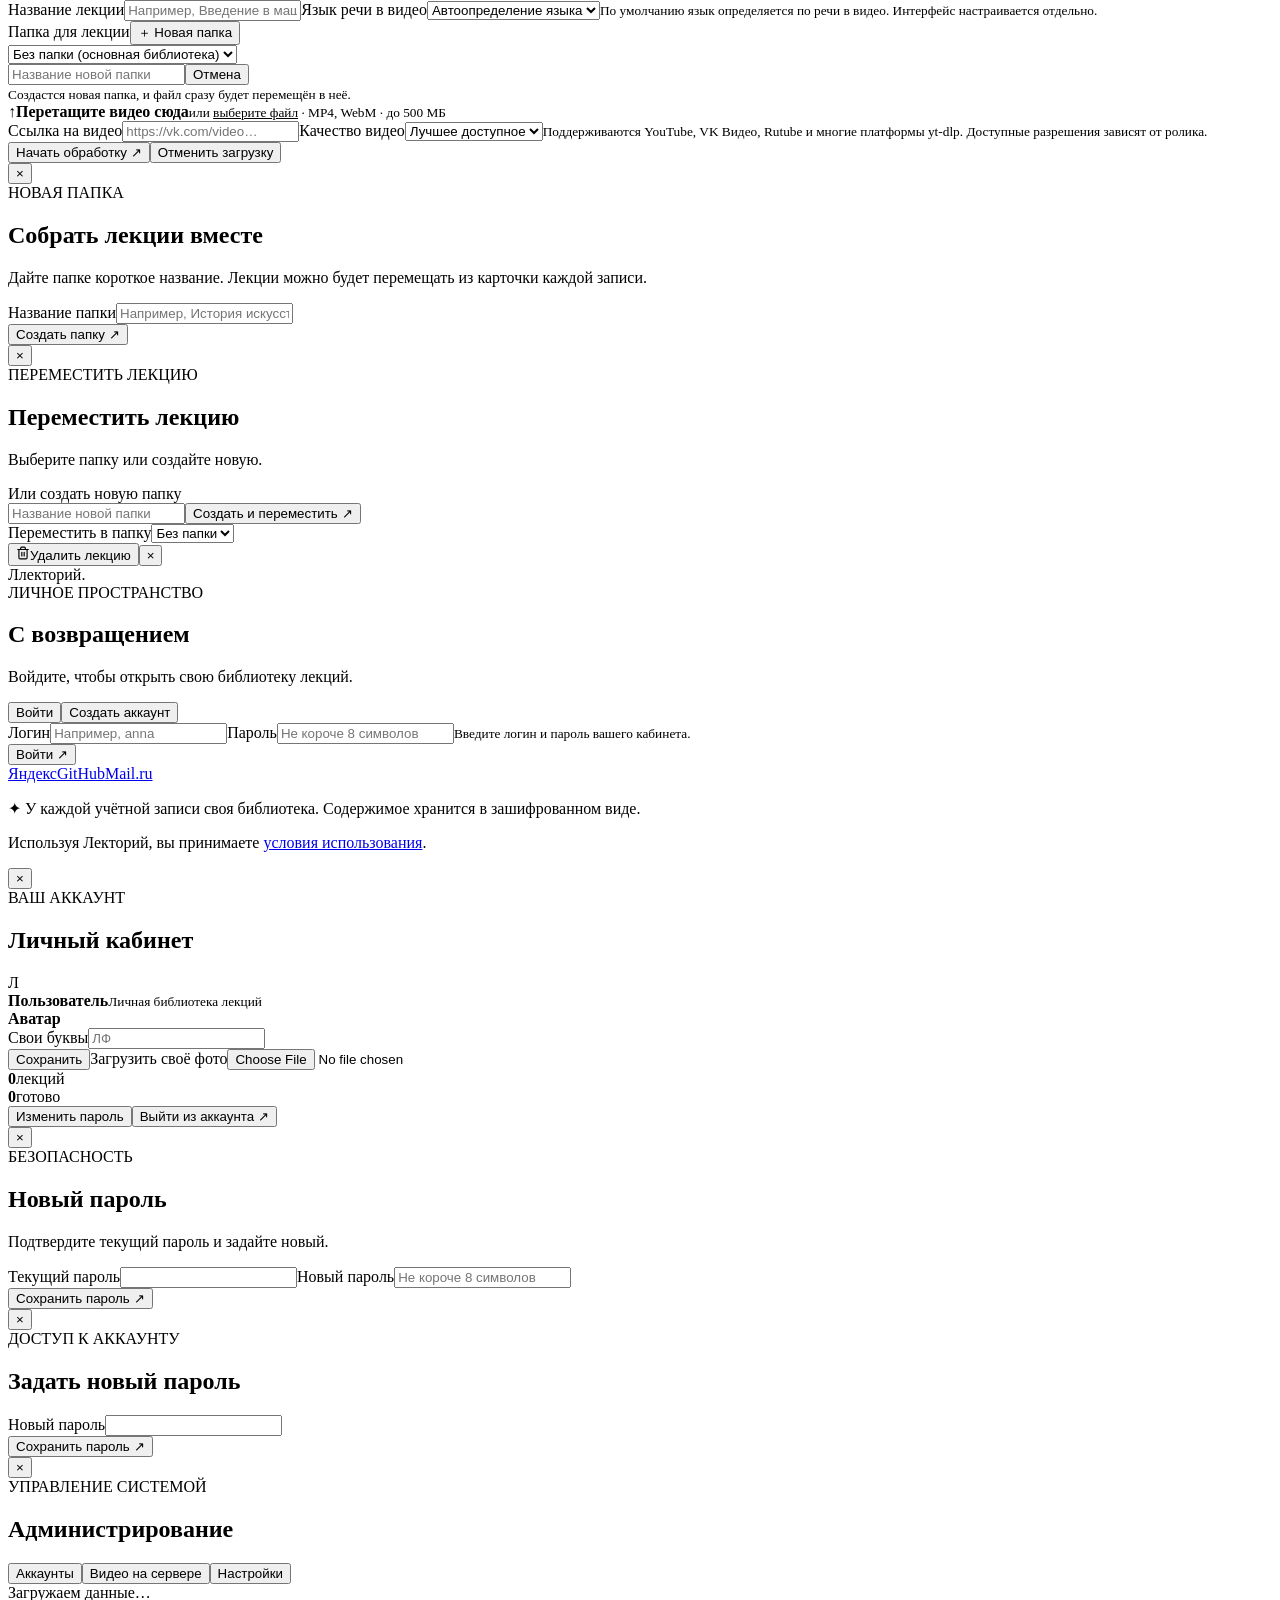
==== commit 8af19b52: "Добавить закладки, прогресс просмотра и экспорт конспектов" ====
--- a/app/static/index.html
+++ b/app/static/index.html
@@ -7,7 +7,7 @@
   <link rel="icon" type="image/svg+xml" href="/static/favicon.svg?v=2">
   <link rel="preconnect" href="https://fonts.googleapis.com"><link rel="preconnect" href="https://fonts.gstatic.com" crossorigin>
   <link href="https://fonts.googleapis.com/css2?family=Manrope:wght@400;500;600;700;800&family=Unbounded:wght@500;600;700&display=swap" rel="stylesheet">
-  <link rel="stylesheet" href="/static/plyr.css?v=3.8.4"><link rel="stylesheet" href="/static/styles.css?v=search-assistant-20261028-2"><script src="/static/theme.js?v=3"></script>
+  <link rel="stylesheet" href="/static/plyr.css?v=3.8.4"><link rel="stylesheet" href="/static/styles.css?v=learning-tools-20261028-1"><script src="/static/theme.js?v=3"></script>
 <link rel="stylesheet" href="/static/ui-layout.css?v=4">
 </head>
 <body>
@@ -16,18 +16,19 @@
     <aside class="sidebar">
       <div class="brand-row"><a class="brand" href="/"><span class="brand-mark">Л</span><span class="brand-name">лекторий<span class="brand-dot">.</span></span></a><button class="sidebar-toggle" id="toggleSidebar" type="button" aria-label="Свернуть меню" title="Свернуть меню"><span id="collapseGlyph">‹</span></button></div>
       <div class="side-label">БИБЛИОТЕКА</div>
-      <button class="side-link active" id="navAll" title="Все лекции"><span class="side-icon">▤</span><span class="side-link-label">Все лекции</span><span class="side-count" id="lectureCount">0</span></button>
+      <button class="side-link active" id="navAll" title="Все лекции"><span class="side-icon"><svg viewBox="0 0 24 24" aria-hidden="true"><rect x="4" y="4" width="16" height="16" rx="2"/><path d="M8 8h8M8 12h8M8 16h5"/></svg></span><span class="side-link-label">Все лекции</span><span class="side-count" id="lectureCount">0</span></button>
+      <button class="side-link" id="navBookmarks" title="Закладки"><span class="side-icon"><svg viewBox="0 0 24 24" aria-hidden="true"><path d="M6 4.5A1.5 1.5 0 0 1 7.5 3h9A1.5 1.5 0 0 1 18 4.5V21l-6-4-6 4z"/></svg></span><span class="side-link-label">Закладки</span><span class="side-count" id="bookmarkCount">0</span></button>
       <nav class="folder-list" id="folderList" aria-label="Папки с лекциями"></nav>
-      <button class="side-link create-folder-link" id="createFolder" title="Создать папку"><span class="side-icon">＋</span><span class="side-link-label">Создать папку</span></button>
-      <button class="side-link admin-nav hidden" id="adminButton" title="Администрирование"><span class="side-icon">⚙</span><span class="side-link-label">Администрирование</span></button>
+      <button class="side-link create-folder-link" id="createFolder" title="Создать папку"><span class="side-icon"><svg viewBox="0 0 24 24" aria-hidden="true"><path d="M12 5v14M5 12h14"/></svg></span><span class="side-link-label">Создать папку</span></button>
+      <button class="side-link admin-nav hidden" id="adminButton" title="Администрирование"><span class="side-icon"><svg viewBox="0 0 24 24" aria-hidden="true"><circle cx="12" cy="12" r="3"/><path d="M19.4 15a1.7 1.7 0 0 0 .3 1.9l.1.1-1.7 1.7-.1-.1a1.7 1.7 0 0 0-1.9-.3 1.7 1.7 0 0 0-1 1.5v.2h-2.4v-.2a1.7 1.7 0 0 0-1-1.5 1.7 1.7 0 0 0-1.9.3l-.1.1-1.7-1.7.1-.1a1.7 1.7 0 0 0 .3-1.9 1.7 1.7 0 0 0-1.5-1H6.7v-2.4h.2a1.7 1.7 0 0 0 1.5-1 1.7 1.7 0 0 0-.3-1.9L8 8.6l1.7-1.7.1.1a1.7 1.7 0 0 0 1.9.3 1.7 1.7 0 0 0 1-1.5v-.2h2.4v.2a1.7 1.7 0 0 0 1 1.5 1.7 1.7 0 0 0 1.9-.3l.1-.1 1.7 1.7-.1.1a1.7 1.7 0 0 0-.3 1.9 1.7 1.7 0 0 0 1.5 1h.2V14h-.2a1.7 1.7 0 0 0-1.5 1z"/></svg></span><span class="side-link-label">Администрирование</span></button>
     </aside>
     <main class="main">
       <header class="topbar"><div class="breadcrumbs" aria-hidden="true"></div><div class="top-actions"><label class="site-language-wrap"><span class="sr-only">Язык интерфейса</span><select id="siteLanguage" aria-label="Язык интерфейса"><option value="ru">RU</option><option value="en">EN</option><option value="zh">中文</option><option value="de">DE</option><option value="es">ES</option><option value="it">IT</option></select></label><button class="theme-toggle" id="themeButton" type="button" aria-label="Сменить тему сайта: автоматически" title="Сменить тему сайта: автоматически"><span data-theme-icon aria-hidden="true">◐</span><span data-theme-label>Авто</span></button><button class="account-chip" id="accountButton" aria-label="Личный кабинет"><span class="avatar" id="accountAvatar">Л</span><span id="accountName">Личный кабинет</span></button></div></header>
       <section class="hero">
         <div class="hero-copy"><div class="eyebrow"><span class="eyebrow-line"></span>ЗНАНИЯ — НАЙДЕНЫ</div><h1 id="heroHeadline">В каждой лекции<br>есть <em>ответ.</em></h1><p>Ищите идеи и объяснения, а не отдельные слова.<br> Мы покажем нужный момент и поможем разобраться.</p></div>
-        <button class="hero-art" id="searchOrb" type="button" aria-label="Найти идею в лекциях"><span class="art-ring ring-one"></span><span class="art-ring ring-two"></span><span class="art-core"><span>⌕</span></span><span class="art-tag tag-a">00:42</span><span class="art-tag tag-b">идея найдена</span><span class="art-spark">✳</span><span class="orb-popover" id="orbPopover">Нажмите на лупу,<br>чтобы найти идею</span></button>
+        <button class="hero-art" id="searchOrb" type="button" aria-label="Найти идею в лекциях"><span class="art-ring ring-one"></span><span class="art-ring ring-two"></span><span class="art-core"><svg viewBox="0 0 24 24" aria-hidden="true"><circle cx="10.5" cy="10.5" r="6.5"/><path d="m15.5 15.5 5 5"/></svg></span><span class="art-tag tag-a">00:42</span><span class="art-tag tag-b">идея найдена</span><span class="art-spark">✳</span><span class="orb-popover" id="orbPopover">Нажмите на лупу,<br>чтобы найти идею</span></button>
       </section>
-      <section class="search-wrap" id="searchSection"><div class="search-box"><span class="search-icon">⌕</span><input id="searchInput" type="search" placeholder="Например: как работает градиентный спуск?" autocomplete="off"><button id="searchButton">Найти <span>↗</span></button></div><div class="search-meta"><span>СЕМАНТИЧЕСКИЙ ПОИСК</span><span id="searchHint">Ищет по всем готовым лекциям</span></div><div id="searchResults" class="search-results"></div></section>
+      <section class="search-wrap" id="searchSection"><div class="search-box"><span class="search-icon">⌕</span><input id="searchInput" type="search" placeholder="Например: как работает градиентный спуск?" autocomplete="off"><button id="searchButton">Найти <svg class="icon" viewBox="0 0 24 24" aria-hidden="true"><path d="M5 12h13m-5-5 5 5-5 5"/></svg></button></div><div class="search-meta"><span>СЕМАНТИЧЕСКИЙ ПОИСК</span><span id="searchHint">Ищет по всем готовым лекциям</span></div><div id="searchResults" class="search-results"></div></section>
       <section class="assistant-panel" id="assistantPanel" aria-labelledby="assistantTitle">
         <div class="assistant-heading"><div><span class="assistant-eyebrow" id="assistantEyebrow">РАЗБЕРЁМСЯ ВМЕСТЕ</span><h2 id="assistantTitle">Спросите по лекциям</h2></div><button id="assistantClear" type="button">Новый разговор</button></div>
         <p id="assistantDescription">Задайте вопрос, попросите объяснить понятие или сравнить идеи. Ответы — с фрагментами и таймкодами из ваших материалов.</p>
@@ -38,7 +39,9 @@
         <small id="assistantNote">Помощник может ошибаться. Проверяйте ответ по источникам.</small>
       </section>
       <section class="library-section"><div class="section-heading"><div><div class="eyebrow small"><span class="eyebrow-line"></span>ВАША БИБЛИОТЕКА</div><h2>Лекции <span id="readyCount">0</span></h2></div><button class="outline-button" id="addLecture"><span>＋</span> Добавить лекцию</button></div>
+        <section class="continue-section" id="continueSection" hidden><div class="eyebrow small">ПРОДОЛЖИТЬ ПРОСМОТР</div><div class="continue-list" id="continueList"></div></section>
         <div id="lectureList" class="lecture-list"></div>
+        <section id="bookmarkPage" class="bookmark-page hidden"><div class="eyebrow small">СОХРАНЁННЫЕ МОМЕНТЫ</div><h2>Закладки</h2><div id="bookmarkList" class="bookmark-list"></div><p id="bookmarkEmpty" class="summary-text hidden">Пока нет закладок. Во время просмотра нажмите B, чтобы сохранить момент.</p></section>
         <div id="emptyState" class="empty-state"><div class="empty-art"><span>↗</span><i></i></div><h3>Начните с первой лекции</h3><p>Загрузите видео — мы подготовим транскрипт, главы и смысловой поиск.</p><button class="primary-button" id="emptyAdd">Добавить лекцию <span>↗</span></button></div>
       </section>
       <footer>© 2026 ЛЕКТОРИЙ · ПРОЕКТ ХАКАТОНА 2026 <span>·</span> <a href="/static/license.html" target="_blank" rel="noopener">ЛИЦЕНЗИЯ И УСЛОВИЯ ИСПОЛЬЗОВАНИЯ</a></footer>
